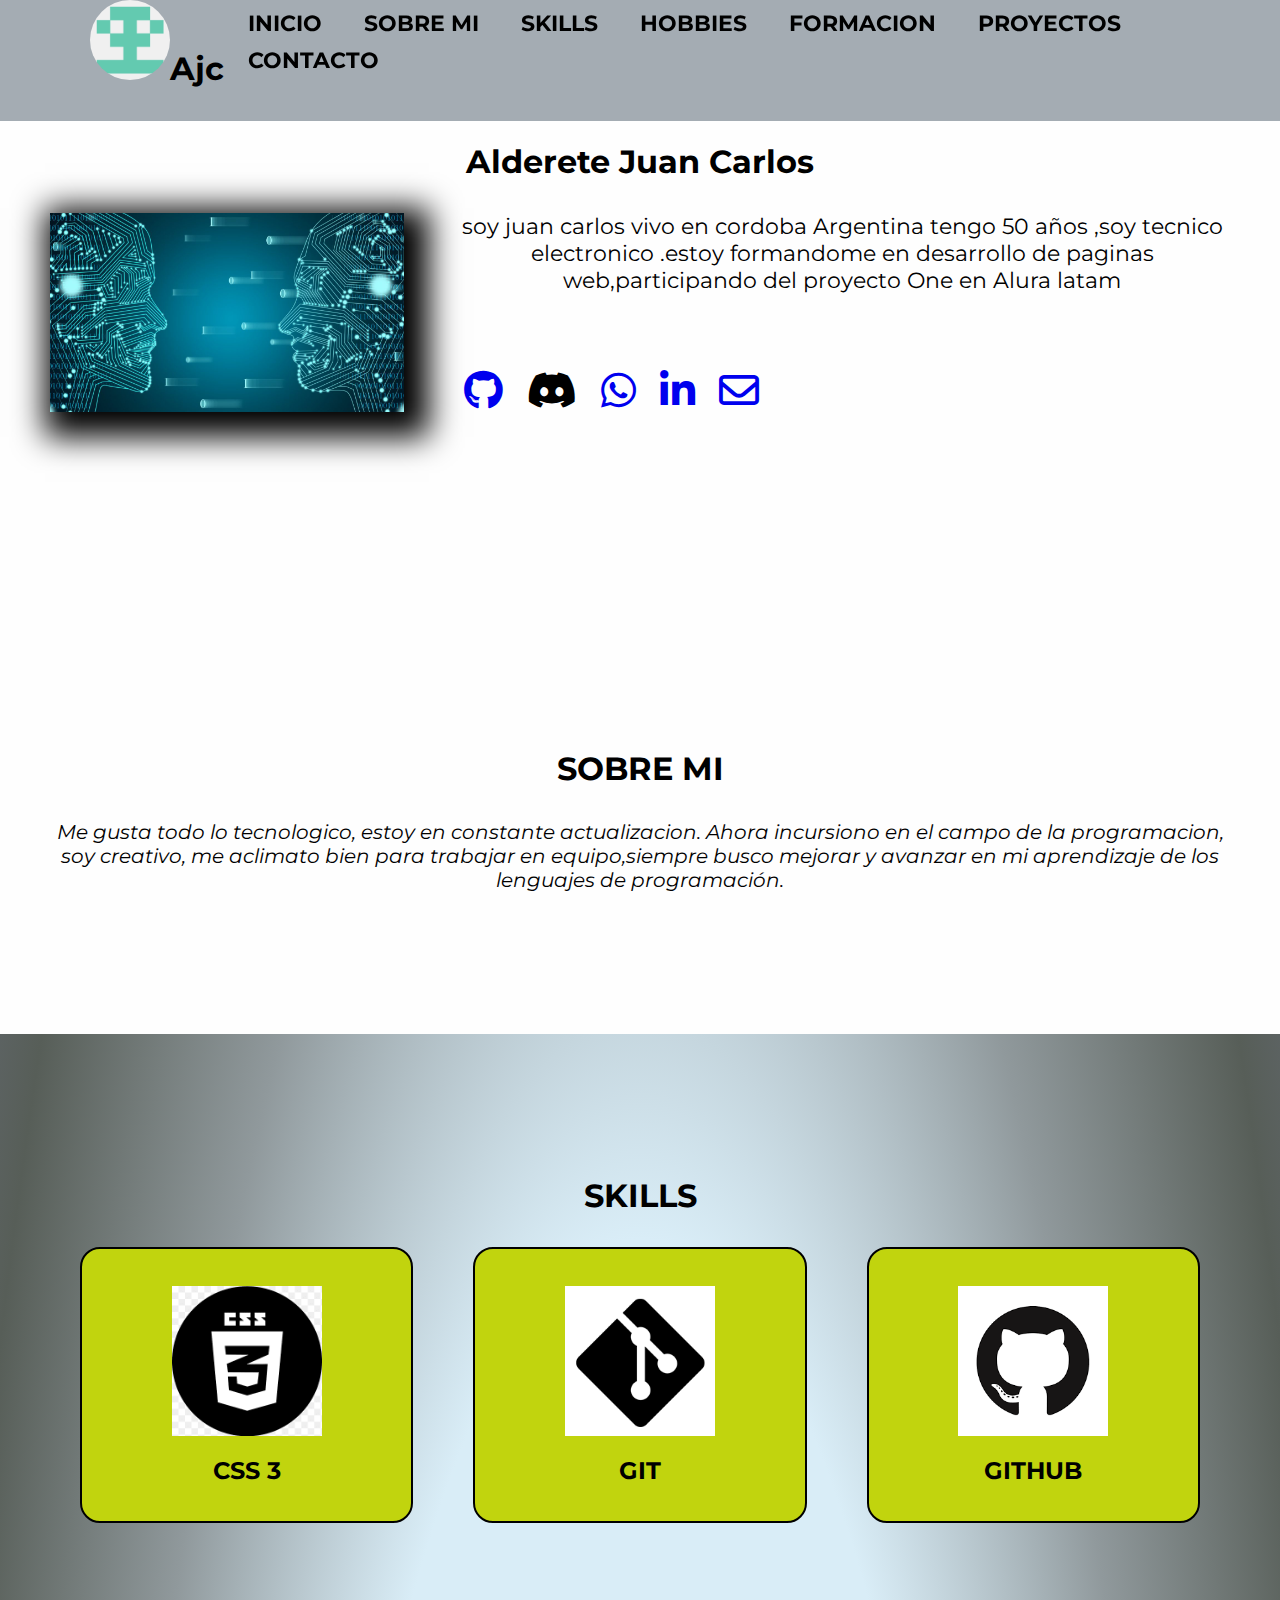
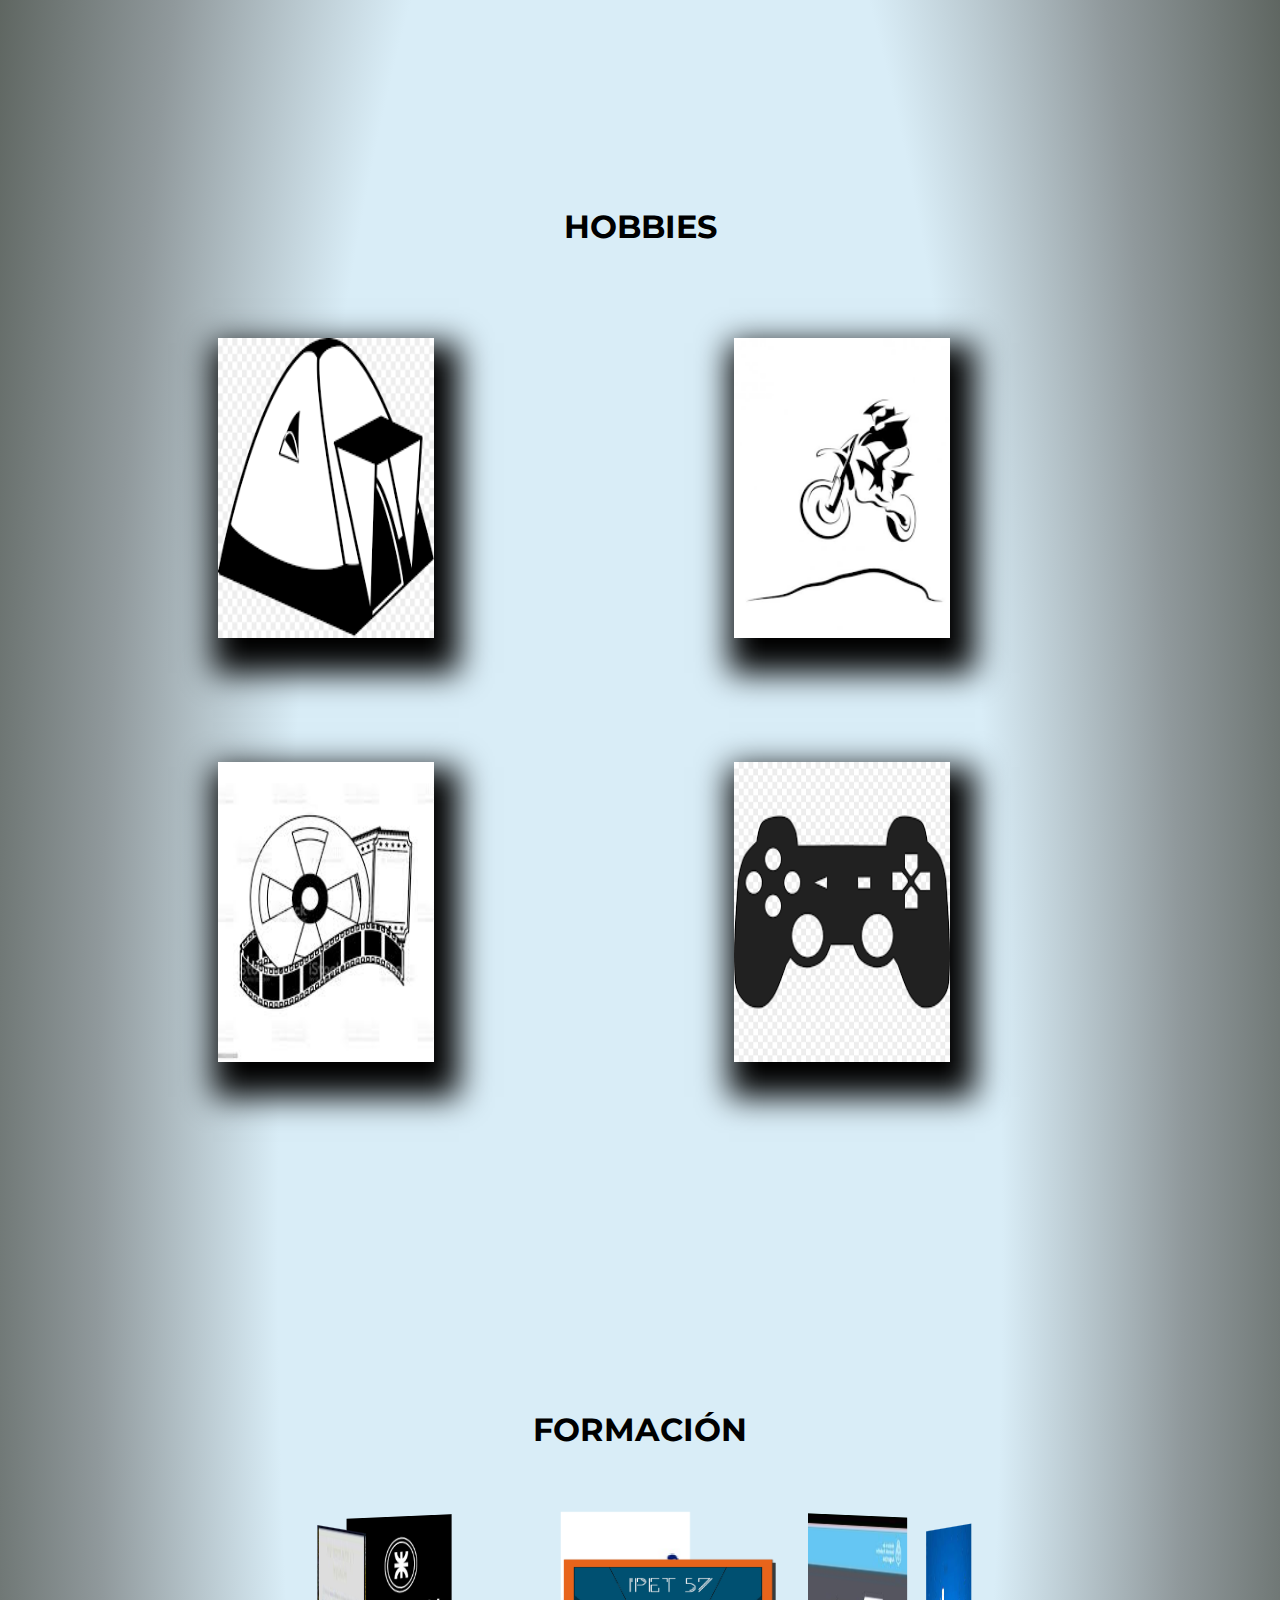
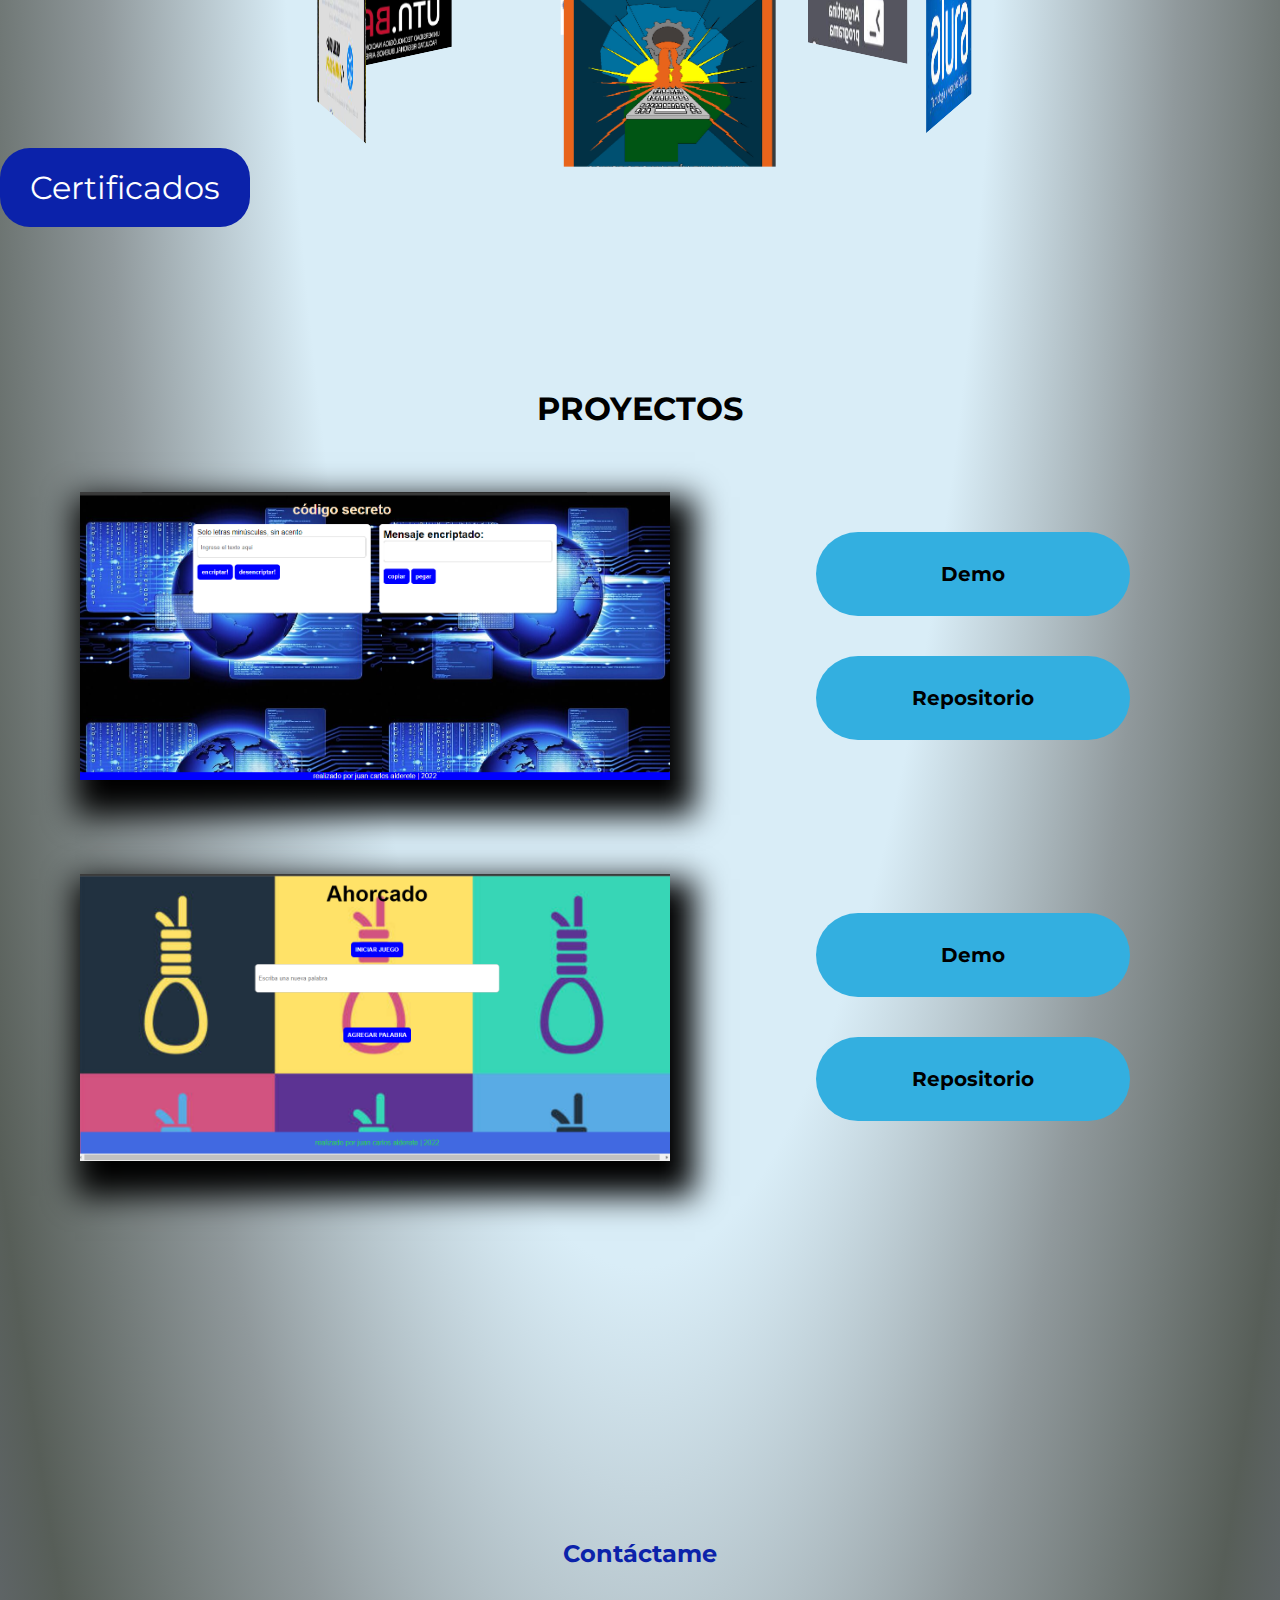
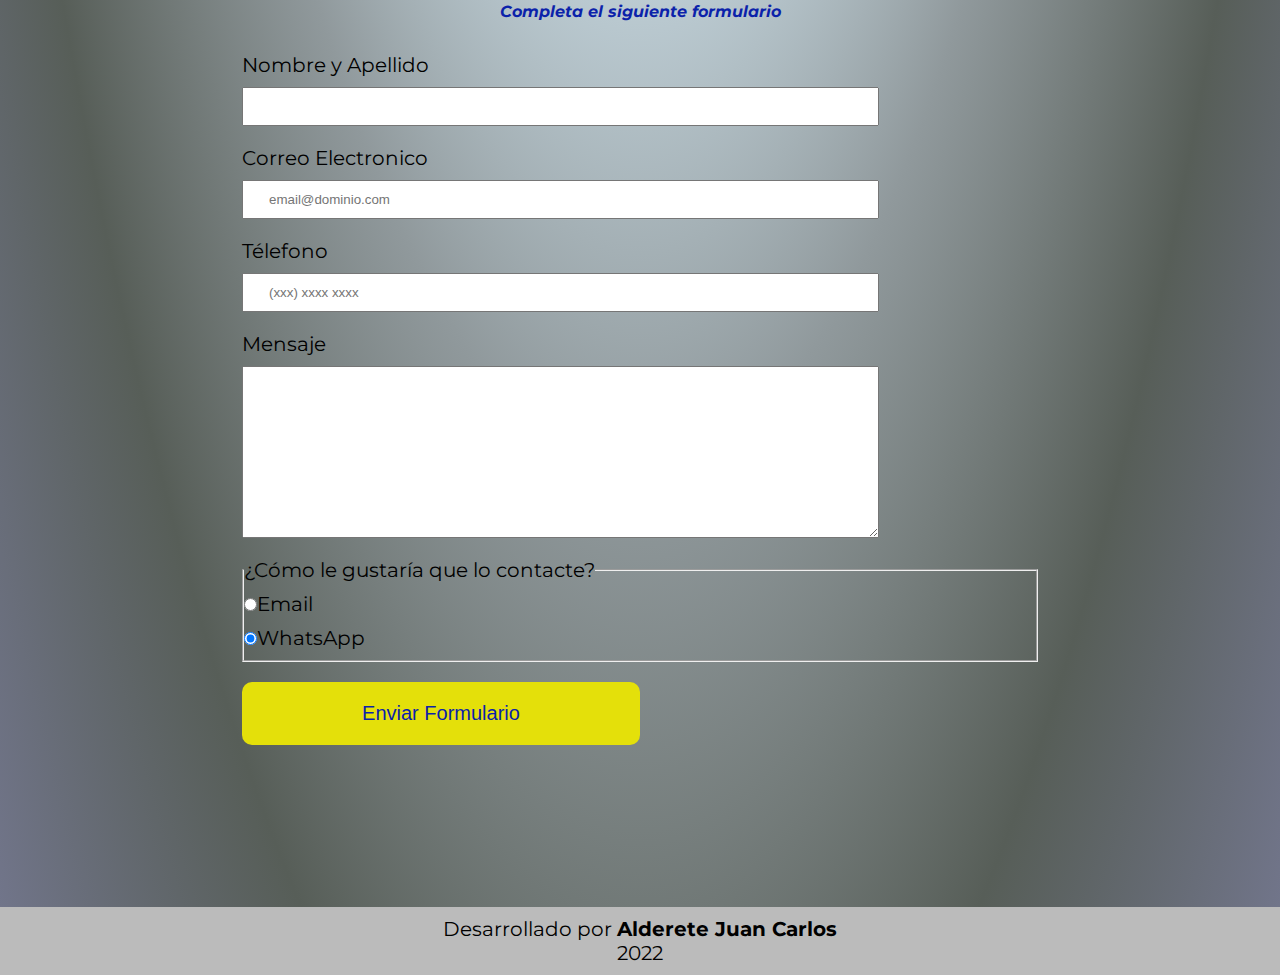
==== index.html @ 0b0eb6da "se mejoro vista" ====
<!DOCTYPE html>
<html lang="es">
    <head>
        <meta charset="UTF-8"> 
        <meta name="viewport" content="width=device-width,initial-scale=1.0">
        <title>porfolio</title>
        
        <link href="https://fonts.googleapis.com/css2?family=Montserrat:wght@300&display=swap" rel="stylesheet">
        <link rel="stylesheet" href="https://cdnjs.cloudflare.com/ajax/libs/font-awesome/6.0.0/css/all.min.css" integrity="sha512-9usAa10IRO0HhonpyAIVpjrylPvoDwiPUiKdWk5t3PyolY1cOd4DSE0Ga+ri4AuTroPR5aQvXU9xC6qOPnzFeg==" crossorigin="anonymous" referrerpolicy="no-referrer" />
        
       
        <link rel="stylesheet" href="https://cdn.jsdelivr.net/npm/glider-js@1.7.7/glider.min.css">
        
        <link rel="stylesheet" href="styles.css">
        
       

    </head>
    <body>
        <header>
            <div class="caja">
                <div class="menu-desplegable">
                    <input type="checkbox" id="check-menu">
                    <label id="label-check" for="check-menu"><i class="fa-solid fa-bars icon-menu"></i></label>
                        
                    <h1><img src="imagenes/96961070.png">Ajc</h1>
                    <nav>        
                        <ul>
                            <li><a href="#inicio">Inicio</a></li>
                            <li><a href="#sobremi">Sobre Mi</a></li>
                            <li><a href="#skills">Skills</a></li>
                            <li><a href="#hobbies">Hobbies</a></li>
                            <li><a href="#formacion">Formacion</a></li>
                            <li><a href="#proyectos">Proyectos</a></li>
                            <li><a href="#contacto">Contacto</a></li>
                        </ul>
                    </nav>
                </div>  
            </div>

        </header>
        <a name="inicio"></a>
        <main>
            <section class="principal">
                <h2 class="titulo-principal">Alderete Juan Carlos</h2>
                <img class="tecnologiaaaa"  src="imagenes/tecnologiaaaa.jpg">
               
                <p>soy juan carlos vivo en cordoba Argentina tengo 50 años ,soy tecnico electronico .estoy formandome en desarrollo de paginas web,participando del proyecto One en Alura latam</p>
                <div class="redes-sociales">
                    <a href="https://github.com/028juan"><i class="fa-brands fa-github"></i></a>
                    <a><i class="fa-brands fa-discord"></i></a>
                    <a href="http://wa.me/+5493513030835"><i class="fa-brands fa-whatsapp"></i></a>
                    <a href="https://www.linkedin.com/in/juan-carlos-alderete-a323a9231/"><i class="fa-brands fa-linkedin-in"></i></a>
                    <a href="mailto:yiyoajc@hotmail.com?"><i class="fa-regular fa-envelope"></i></a>
                </div>          
            </section>
            <a name="sobremi"></a>
            <section class="sobre-mi">
                <h3 class="titulo-principal">SOBRE MI</h3>
                <p>Me gusta todo lo tecnologico,
                    estoy en constante actualizacion. Ahora incursiono en el campo de la 
                    programacion, soy creativo, me aclimato bien para trabajar en equipo,siempre busco mejorar y avanzar en mi aprendizaje de los lenguajes de programación. </p>
            </section>
            <a name="skills"></a>
            <section class="skills">
                <h3 class="titulo-principal">SKILLS</h3>
                <div class="habilidades" >
                    <ul >
                        <li>
                            <img src="imagenes/css3.png">
                            <h2>CSS 3</h2>
                        </li>
                        <li>
                            <img src="imagenes/git.png">
                            <h2>GIT</h2>
                        </li>
                        <li>
                            <img src="imagenes/github.png">
                            <h2>GITHUB</h2>
                        </li>
                        <li>
                            <img src="imagenes/js.png">
                            <h2>JAVASCRIPT</h2>
                        </li>
                        <li>
                            <img src="imagenes/node.png">
                            <h2>NODE JS</h2>
                        </li>
                        <li>
                            <img src="imagenes/html5.png">
                            <h2>HTML 5</h2>
                        </li>
                    </ul>
                    

                </div>

            </section>
            <a name="hobbies"></a>
            <section  class="hobbies">
                <h3 class="titulo-principal">HOBBIES</h3>
                <ul>
                    <li><img src="hobbies/acampar.png"></li>
                    <li><img src="hobbies/moto.png"></li>
                    <li><img src="hobbies/peliculas.jpg"></li>
                    <li><img src="hobbies/videojuegos.png"></li>
                </ul>


            </section>
            <a name="formacion"></a>
            <section  class="formacion">
                <h3 class="titulo-principal">FORMACIÓN</h3>
                <div class="academico-all">
                    <div class ="contenedor">
                        <figure><img src="imagenes/alura.jpg"></figure>
                        <figure><img src="imagenes/argprograma.jpg"></figure>
                        <figure><img src="imagenes/integralcapacitando.jpg"></figure>
                        <figure><img src="imagenes/utnba.png"></figure>
                        <figure><img src="imagenes/conosur.jpg"></figure>
                        <figure><img src="imagenes/ipet57.png"></figure>
                    </div>                   
                    
                </div>
            </section>
            <a class="btn"  onclick="verDiploma('dipall');">Certificados</a> 
            
            <section class="diplomas">              
                
                <div id="dipall" class="oculto">
                    <div class="carrusel">
                        <div class="carrusel-contenedor">
                            <button aria-label="Anterior" class="carrusel-anterior">
                                <i class="fa-solid fa-angle-left"></i>
                            </button>
                            <div class="carrusel-lista">
                                <div class="carrusel-elemento">
                                    <img src="certificados/argentina_programa.png">

                                </div>
                                <div class="carrusel-elemento">
                                    <img src="certificados/YQP-DO-Certificado – Yo Quiero Programar1.png">

                                </div>
                                <div class="carrusel-elemento">
                                    <img src="certificados/DIPLOMA DE FUNDAMENTOS DE PROGRAMACIÓN-UTN1.png">

                                </div>
                                <div class="carrusel-elemento">
                                    <img src="certificados/Alura_espanhol FOCO1.png">

                                </div>
                                <div class="carrusel-elemento">
                                    <img src="certificados/CANVAS 1.png">

                                </div>
                                <div class="carrusel-elemento">
                                    <img src="certificados/canvas21.png">

                                </div>
                                <div class="carrusel-elemento">
                                    <img src="certificados/CICLO DE VIDA DEL PRODUCTO1.png">

                                </div>
                                <div class="carrusel-elemento">
                                    <img src="certificados/PRODUCTIVIDAD1.png">

                                </div>
                                <div class="carrusel-elemento">
                                    <img src="certificados/EMPRENDIMIENTO1.png">

                                </div>
                                <div class="carrusel-elemento">
                                    <img src="certificados/FUNDAMENTO DE AGILIDAD1.png">

                                </div>
                                <div class="carrusel-elemento">
                                    <img src="certificados/GESTION AGIL1.png">

                                </div>
                                <div class="carrusel-elemento">
                                    <img src="certificados/git1.png">

                                </div>
                                <div class="carrusel-elemento">
                                    <img src="certificados/HABITOS DE LIDERASGO1.png">

                                </div>
                                <div class="carrusel-elemento">
                                    <img src="certificados/HABITOS1.png">

                                </div>
                                <div class="carrusel-elemento">
                                    <img src="certificados/ORGANIZACION EQUIPOS AGILES1.png">

                                </div>
                                <div class="carrusel-elemento">
                                    <img src="certificados/LINKEDIN1.png">

                                </div>
                                <div class="carrusel-elemento">
                                    <img src="certificados/pitch entrevistas1.png">

                                </div>
                                <div class="carrusel-elemento">
                                    <img src="certificados/LEAN STANDUP1.png">

                                </div>
                                <div class="carrusel-elemento">
                                    <img src="certificados/html5 y css3 1.png">

                                </div>
                                <div class="carrusel-elemento">
                                    <img src="certificados/html5 y css3 2.png">

                                </div>
                                <div class="carrusel-elemento">
                                    <img src="certificados/html5 y css3 3.png">

                                </div>
                                <div class="carrusel-elemento">
                                    <img src="certificados/html5 y css3 4.png">

                                </div>
                                <div class="carrusel-elemento">
                                    <img src="certificados/javascript introduccion al lenguaje web.png">

                                </div>
                                <div class="carrusel-elemento">
                                    <img src="certificados/js primerosPasos1.png">

                                </div>
                                <div class="carrusel-elemento">
                                    <img src="certificados/js2.png">
                                </div>
                                <div class="carrusel-elemento">
                                    <img src="certificados/logicaprogramacion.png">

                                </div>
                                <div class="carrusel-elemento">
                                    <img src="certificados/logica parte2.png">

                                </div>
                                <div class="carrusel-elemento">
                                    <img src="certificados/logica parte3.png">

                                </div>
                            </div>



                            <button aria-label="Siguiente" class="carrusel-siguiente">
                                <i class="fa-solid fa-angle-right"></i>
                            </button>
                            

                        </div>
                        <div role="tablist" class="carrusel-indicadores">

                        </div>
                        
                        

                    </div>
                   
                   


                </div>
            </section>


            <a name="proyectos"></a>
            <section  class="proyectos">
                <h3 class="titulo-principal">PROYECTOS</h3>
                <div class="encriptador">
                    <img class="imgencriptador"src="imagenes/encriptador.png">
                    <div class="detalle">
                        <a href="https://028juan.github.io/primer-challenge-one-oracle/">Demo</a>
                        <a href="https://github.com/028juan/primer-challenge-one-oracle">Repositorio</a>
                    </div>

                </div>
                <div class="ahorcado">
                    <img class="imgahorcado"src="imagenes/ahorcado.png">
                    <div class="detalle">
                        <a href="https://028juan.github.io/challenge-oracle-hangman/">Demo</a>
                        <a href="https://github.com/028juan/challenge-oracle-hangman">Repositorio</a>
                    </div>

                </div>


            </section>
            <a name="contacto"></a>
            
            <section class="formulario">
                
                <form>
                    <h2> Contáctame</h2>
                    <p><em><strong>Completa el siguiente formulario<br> </strong> </em> </p>
                

                    <label for ="nombreyapellido">Nombre y Apellido</label>
                    <input type="text" id="nombreyapellido" class="input-patron" required>

                    
                    <label for ="correoelectronico">Correo Electronico</label>
                    <input type="email" id="correoelectronico" class="input-patron" required placeholder="email@dominio.com">

                    
                    <label for ="telefono">Télefono</label>
                    <input type="tel" id="telefono" class="input-patron" required placeholder="(xxx) xxxx xxxx">

                    
                    <label for ="mensaje">Mensaje</label>
                    <textarea cols = "30" rows ="10"  id="mensaje" class="input-patron" required></textarea>
                    
                    <fieldset>
                        <legend>¿Cómo le gustaría que lo contacte?</legend>
                        <label for="radio-email"><input type="radio" name ="contacto" value="email" id="radio-email">Email</label>

                        <label for="radio-whatsapp"><input type="radio" name="contacto" value="WhatsApp" id="radio-whatsapp" checked>WhatsApp</label> 
                                    
        
                    </fieldset>
                

                    <input type="submit" value ="Enviar Formulario" class="contacto">
                

                </form>
            

            </section>

            
            
        
            
        </main>
        <footer>
            <p>Desarrollado por <strong>Alderete Juan Carlos</strong> </p>
            <p>2022</p>

        </footer>
        <script defer src="https://cdn.jsdelivr.net/npm/glider-js@1.7.7/glider.min.js"></script>
        
        <script defer src="muestreo.js"></script>
    </body>

    
</html>
---- styles.css ----
*{
    padding:0px;
    margin:0px;
    text-decoration: none;
    list-style: none;
    box-sizing: border-box;
}
body{
    font-family: 'Montserrat', sans-serif;
    
}
main, .principal, .sobre-mi{
    background: radial-gradient(#d9edf7 40%,#90999c,#575e58,#71758a);
}

header{
    background-color: #BBBBBB;
    position: fixed;
    z-index: 99999;
    width: 100%;
    top: 0;
    left: 0;
}



.caja{
    width: 100%;
    height: 121px;
    background-color: rgb(164, 172, 179);
    padding: 0 20px;
   
}
.menu{
    max-width: 940px;
    margin: auto;
    height: 100%;
}
h1{
    display: inline;

}
h1 img{
    
    width:80px;
    border-radius: 90px;
    margin-left: 70px;

}
.redes-sociales{
    width: 100%;
    padding: 50px;
    
}
.redes-sociales a{
    font-size: 40px;
    padding: 10px;
}
nav{   
      
    position: fixed;
    margin-right: 20px;
    z-index: 99999;
    display: inline-block;
}


nav li{
    
    margin-top: 10px;
    display: inline-block;
    padding-left: 10px;
}
nav a{
    width: 100%;
    align-items: center;
    padding: 14px;
    text-transform: uppercase;
    color: #000000;
    font-weight: bold;
    font-size: 22px;
    transition: all 300ms ease;
}
nav a:hover{
    color: #c78c19;
    text-decoration: underline;
    transform: scale(1.1);
  
}
.icon-menu{
    font-size: 30px;
    color: #000;
    cursor: pointer;
    width: 26px;
    height: 100%;
    display: none;
    align-items: center;

}
#label-check{
    width: 26px;
    height: 100%;
    display: none;
}
#check-menu{
    display: none;
}
.principal, .sobre-mi{
    padding: 3em 0;
    background: #fefefe;
    width: 100%;
    margin: 0 auto;
    padding: 142px 50px;

}
.tecnologiaaaa{
    width: 30%;
    float:left;
    margin: 0 50px 50px 0;
    
    transition: 400ms;
    box-shadow: 10px 10px 30px 15px#000000;
}
.tecnologiaaaa:hover{
    opacity: 0.3;
}
.titulo-principal{
    text-align: center;
    font-size: 2em;
    margin:0 0 1em;
    clear: left;

}
.principal p{
    margin:0 0 1em;
    text-align: center;
    font-size: 22px;
}

.sobre-mi p{
    font-size: 20px;
    font-style: italic;
    text-align: center;
    width: 100%;
}

/*----------skills*/

.skills{
    padding: 142px 50px;
    

}

/* ==========================================================================
	Estilos para un espect en vertical
========================================================================== */
@media screen and (orientation:portrait){
	.habilidades{
        width: 100%;
        display: block;
        position: relative;
        overflow: hidden;
    }
        
    @keyframes cambio2 {
        0%{
            left: 0%;
        }
        9%{
            left: 0%;
        }
        18%{
            left: -100%;
        }
        27%{
            left: -100%;
        }
        36%{
            left: -200%;
        }
        45%{
            left: -200%;
        }
        54%{
            left: -300%;
        }
        63%{
            left: -300%;
        }
        72%{
            left: -400%;
        }
        81%{
            left: -400%;
        }
        90%{
            left: -500%;
        }
        100%{
            left: -500%;
        }
    }
    .habilidades ul {
            display: flex;
            padding: 0;
            width: 600%;
            position: relative;
            animation: cambio2 15s linear infinite alternate;
        }
            .habilidades li {
                text-align: center;
                padding: 30px 50px;
                border: 2px solid black;
                border-radius: 20px;
                background: #c1d40e;
                width: calc((100% / 6) - 60px);
                box-sizing: border-box;
                margin: 0px 30px;
                display: flex;
                justify-content: center;
                align-items: center;
                flex-direction: column;
                position: relative;
            }
                .habilidades img {
                    width: 150px;
                    height: auto;
                    margin: 0px 0px 20px;
                }
}


/* ==========================================================================
	Estilos para un espect en horizontal
========================================================================== */
@media screen and (orientation:landscape){
    .habilidades{
        width: 100%;
        display: block;
        position: relative;
        overflow: hidden;
    }
        
    @keyframes cambio2 {
        0%{
            left: 0%;
        }
        14.28%{
            left: 0%;
        }
        28.57%{
            left: -33.33%;
        }
        42.85%{
            left: -33.33%;
        }
        57.14%{
            left: -66.66%;
        }
        71.42%{
            left: -66.66%;
        }
        85.71%{
            left: -100%;
        }
        100%{
            left: -100%;
        }
    }
    .habilidades ul {
            display: flex;
            padding: 0;
            width: 200%;
            position: relative;
            animation: cambio2 15s linear infinite alternate;
        }
            .habilidades li {
                text-align: center;
                padding: 30px 50px;
                border: 2px solid black;
                border-radius: 20px;
                background: #c1d40e;
                width: calc((100% / 6) - 60px);
                box-sizing: border-box;
                margin: 0px 30px;
                display: flex;
                justify-content: center;
                align-items: center;
                flex-direction: column;
                position: relative;
            }
                .habilidades img {
                    width: 150px;
                    height: auto;
                    margin: 0px 0px 20px;
                }
}



/*--------------hobbies*/

.hobbies, .proyectos{
    width: 100%;
    margin:0 auto;
    padding: 142px 50px;
}
.formulario{
    width: 70%;
    margin:0 auto;
    padding: 142px 50px;

}

.hobbies li{
    display: inline-block;
    width: 40%;
    padding: 30px 20px;
    margin-left: 40px;
    text-align: center;
}
.hobbies img{
    width: 50%;
    height: 300px;
    margin:30px;
    
    box-shadow: 10px 20px 30px 15px #000000;
    transition: 2s all;
}
.hobbies img:hover{
    transform: rotate(-10deg);
}
  


/*formacion*/
.formacion{
    width: 100%;
    height: 500px;
    padding: 142px 50px;
}

.academico-all{
    width: 210px;
    margin:auto;
    perspective: 1000px;
    position: relative;
    
}
.contenedor{
    width: 100%;
    position: absolute;
    animation: rotar 10s infinite linear;
    transform-style: preserve-3d;
    
}
.contenedor figure{
    width: 100%;
    height: 200px;
    overflow: hidden;
    position: absolute;

}
.contenedor figure:nth-child(1){transform:rotateY(60deg) translateZ(300px);}

.contenedor figure:nth-child(2){transform:rotateY(120deg) translateZ(300px);}

.contenedor figure:nth-child(3){transform:rotateY(180deg) translateZ(300px);}

.contenedor figure:nth-child(4){transform:rotateY(240deg) translateZ(300px);}

.contenedor figure:nth-child(5){transform:rotateY(300deg) translateZ(300px);}

.contenedor figure:nth-child(6){transform:rotateY(360deg) translateZ(300px);}

.contenedor img{
    margin:40px;
    width: 80%;
    height: 200px;
    display: inline-block;
    
}
@keyframes rotar{
    from{
        transform: rotateY(0deg);
    }to{
        transform: rotateY(360deg);
    }
}

.btn{
    width: 50%;
    color:#fefefe;
    text-align: center;

    margin-top: 80px;
    background: #0b22aa;
    padding: 20px 30px;
    border-radius: 30px;
    font-size: 2em;
    
  
}
.oculto{
    display: none;
}

/*__________________galeria de certificados____________*/

.diplomas{

    max-width: 100%;
    margin: 40px 20px 40px 50px;
}
.carrusel-contenedor{
    position: relative;
}
.carrusel-anterior, .carrusel-siguiente{
    position: absolute;
    display: block;
    width: 30px;
    height: 30px;
    border:none;
    top:calc(50% - 35px);
    cursor:pointer;
    line-height: 30px;
    text-align: center;
    background:#000000;
    color: white;
    opacity: 50%;

}
.carrusel-anterior{
    left: -30px;
}
.carrusel-siguiente{
    right: -30px;
}
.carrusel-anterior:hover, .carrusel-siguiente:hover{
    opacity: 100%;
}









/*____________proyectos-----------*/


   

.imgencriptador, .imgahorcado{
    box-shadow: 10px 20px 30px 15px #000000;
    width: 50%;
}
.encriptador, .ahorcado{
    display: flex;
    gap:1rem;
    padding:2rem 0;
    margin: 30px;
    width: 100%;
    align-items: center;
    justify-content: center;
    

    
}
.encriptador .detalle, .ahorcado .detalle{
    display: flex;
    flex-direction: column;
    margin:auto;
    width: 30%;
}
.detalle a{
    padding: 30px;
    color:#000000;
    margin:20px;
    background: #33afe0;
    border-radius: 50px;
    transition: 1s all;
    cursor: pointer;
    font-size: 20px;
    font-weight: bold;
    text-align: center;
}
.detalle a:hover{
    transform: scale(1.2);
    background:#569ae7 ;
}
/*__________________-contacto__________*/
form h2,form p{
    text-align: center;
    line-height: 1.4em;
    color: #0b22aa;
    margin: 30px;
}
form label,form legend {
    display: block;
    font-size: 20px;
    margin: 0 0 10px;
}
.input-patron{
    display: block;
    margin: 0 0 20px;
    padding: 10px 25px;
    width: 80%;
}
.contacto{
    width: 50%;
    padding: 20px 0;
    font-size: 20px;
    color: #0b22aa;
    background: #e4e00a;
    border: none;
    border-radius: 10px;
    transition: 1s all;
    cursor:pointer;
    margin: 20px 0;
}
.contacto:hover{
    transform: scale(1.2);
}
footer{
    text-align: center;
    padding: 10px;
    background-color: #BBBBBB;
    font-size: 20px;

}










@media screen and (max-width:750px) {
    header{
        position: fixed;
        width: 100%;
        top: 0;
    }
    nav{
        left: 0;
        top: 123px;
        width: 100%;
        
    }
    nav ul{
        flex-direction: column;
        display: flex;
        width: 100%;
        height: 0;
        transition: all 300ms ease;
        background-color: rgb(164, 172, 179);
       
        opacity: 0;
        visibility: hidden;
        

    }
    nav a:hover{
        color: #c78c19;
        text-decoration: none;
        transform: scale(1);
      
    }
    nav a{
        display: block;
        padding: 12px;

    }
    .icon-menu{
        display: flex;
    }
    #check-menu:checked~nav ul{
        height: 500px;
        visibility: visible;
        opacity: 1;

    }
    #label-check{
        display: inline-block;
    }
    .caja{
        width: auto;
        padding: 30px;
        
    }
    h1 img{
        display:inline;
        width: 50px;
    }
    .principal,.sobre-mi, .sobre-mi p,.hobbies, .proyectos, .formulario{
        width: 100%;
    }
    .redes-sociales{
       
        padding: 20px;
        
    }
    
    
    .redes-sociales a{
        font-size: 30px;
       
    }
    .habilidades{
   
        width: 100%;
        
      
    }
    .hobbies img{
        width: 120px;

    }
    .btn{
        width: 80%;
        margin-left: 30px;
        
    }
    
.contenedor figure:nth-child(1){transform:rotateY(60deg) translateZ(150px);}

.contenedor figure:nth-child(2){transform:rotateY(120deg) translateZ(150px);}

.contenedor figure:nth-child(3){transform:rotateY(180deg) translateZ(150px);}

.contenedor figure:nth-child(4){transform:rotateY(240deg) translateZ(150px);}

.contenedor figure:nth-child(5){transform:rotateY(300deg) translateZ(150px);}

.contenedor figure:nth-child(6){transform:rotateY(360deg) translateZ(150px);}



.detalle a{
    padding:25px;
    text-align: center;
}
.encriptador,.ahorcado{
    display: block;
}
.imgencriptador,.imgahorcado{
    width: 100%;
}

.contacto{
    width: 100%;
    padding: 20px 30px;
}
.encriptador .detalle, .ahorcado .detalle{
    
    width: auto;
    margin:50px;
}
      

    
}
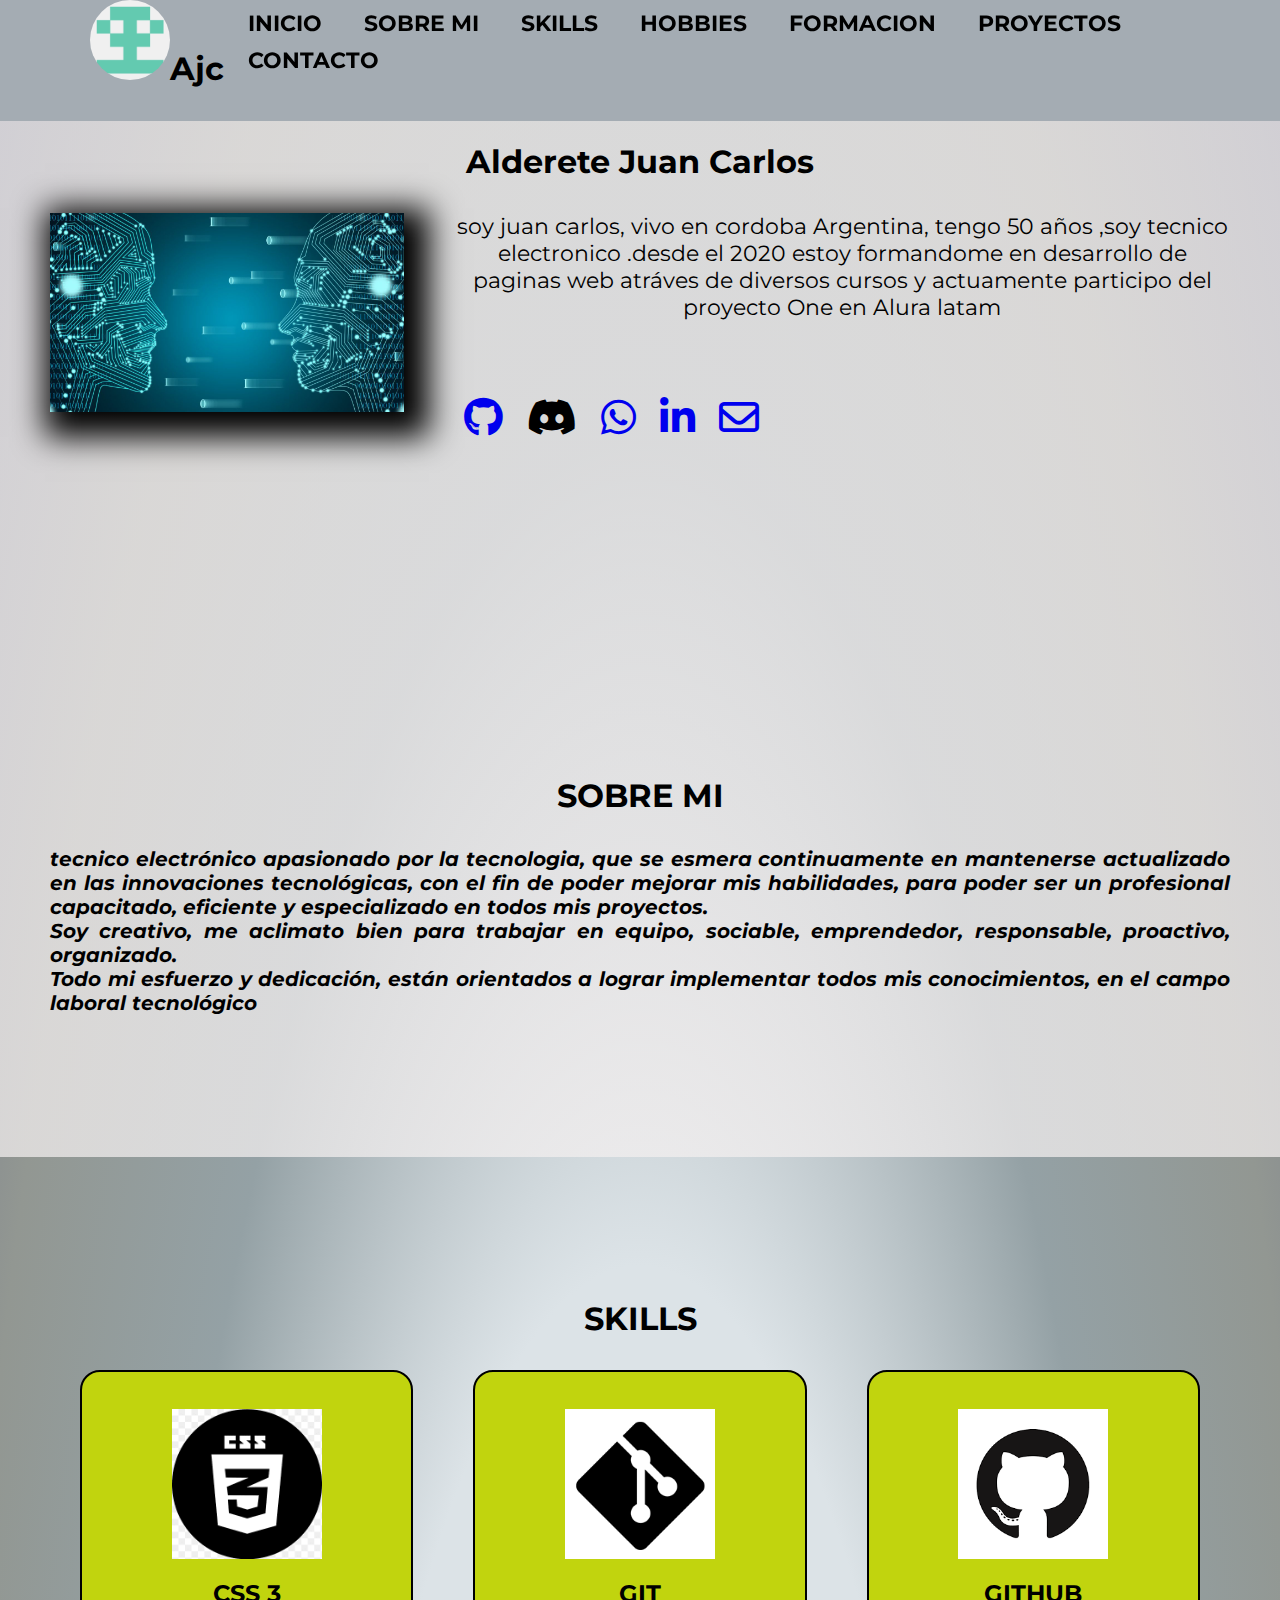
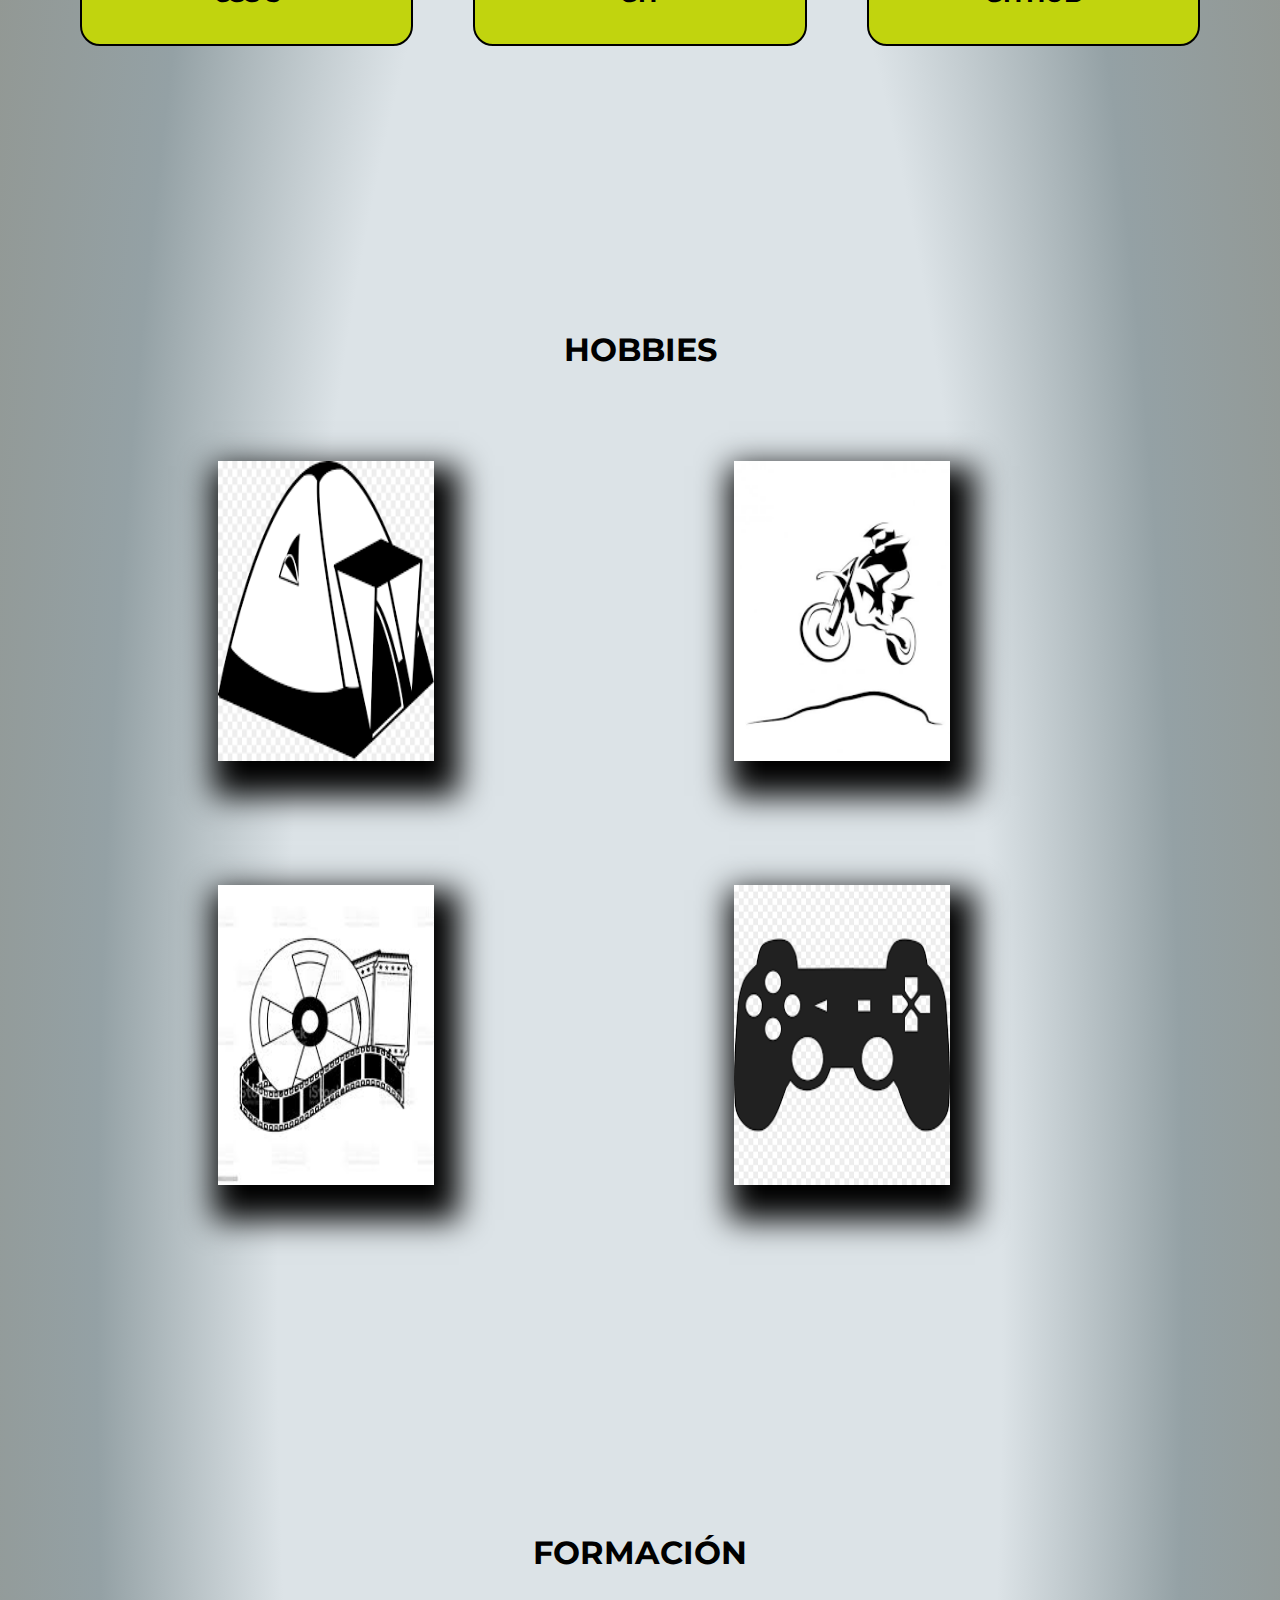
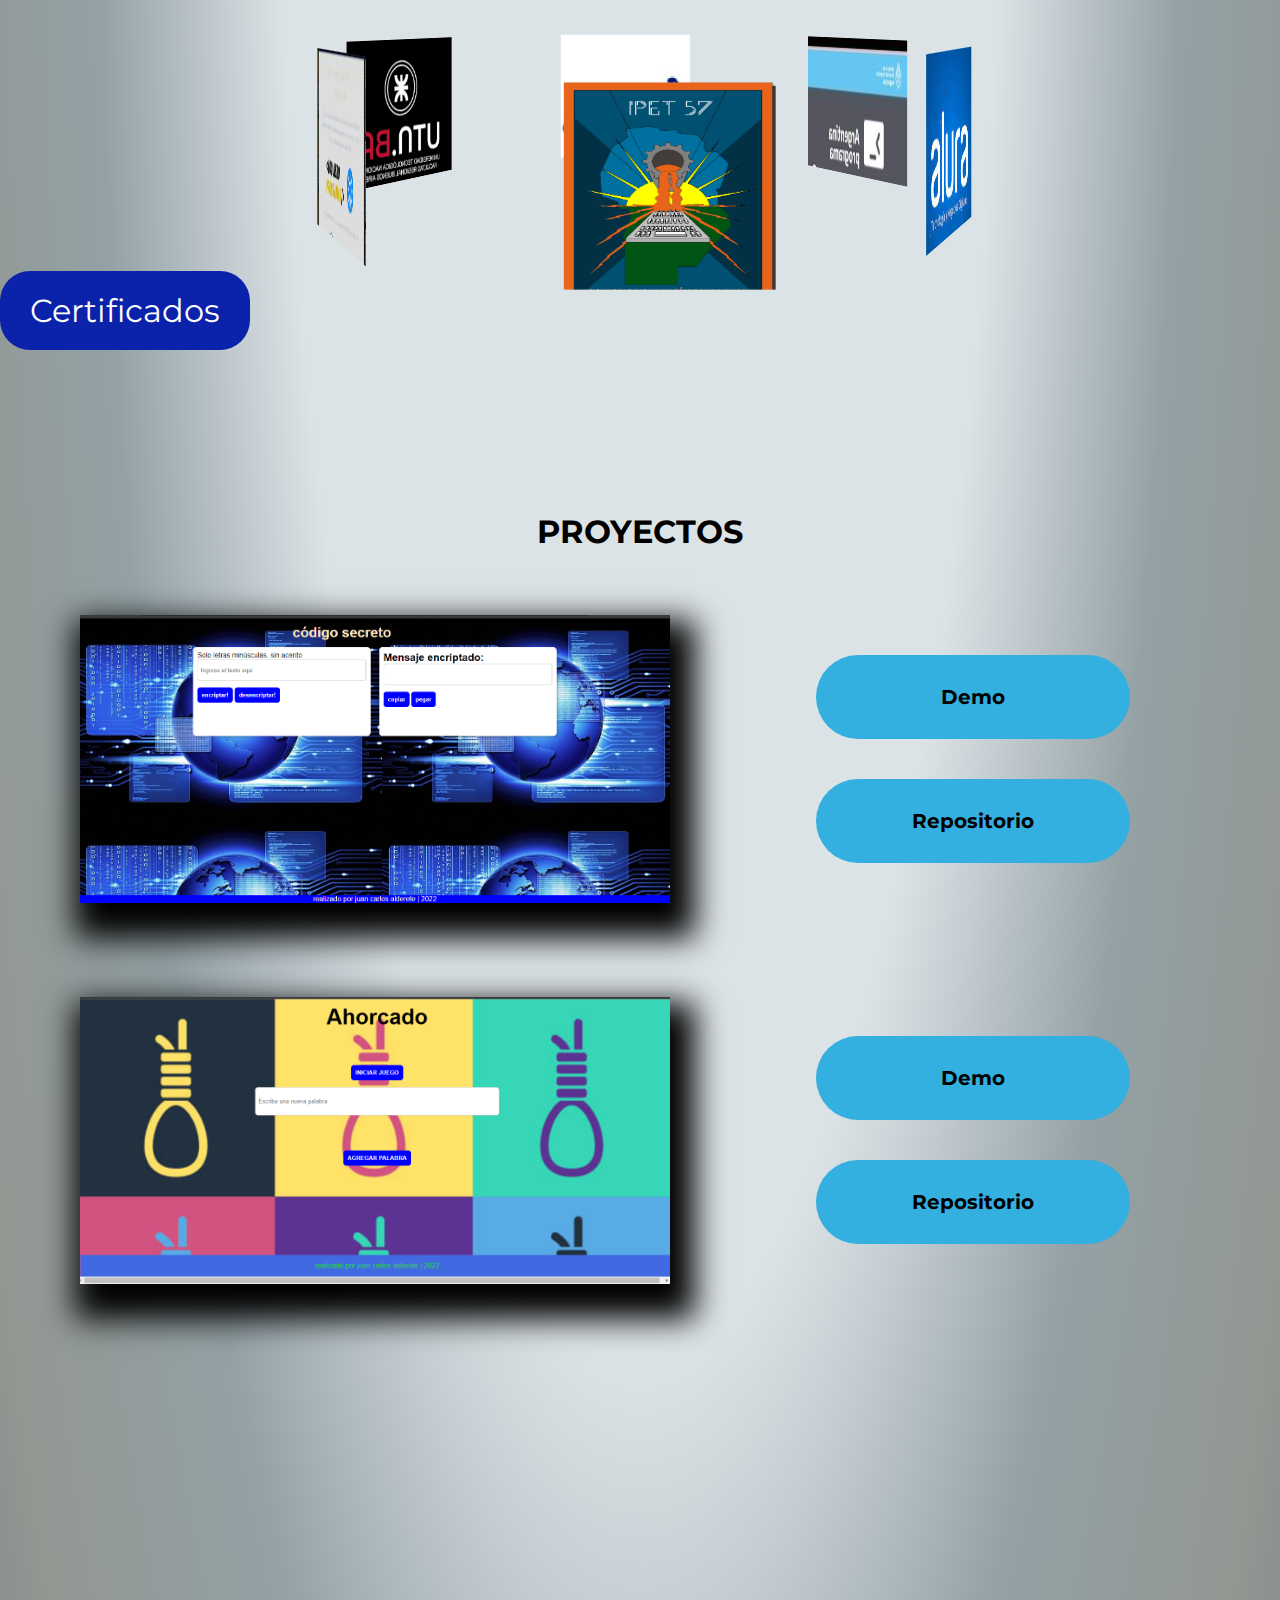
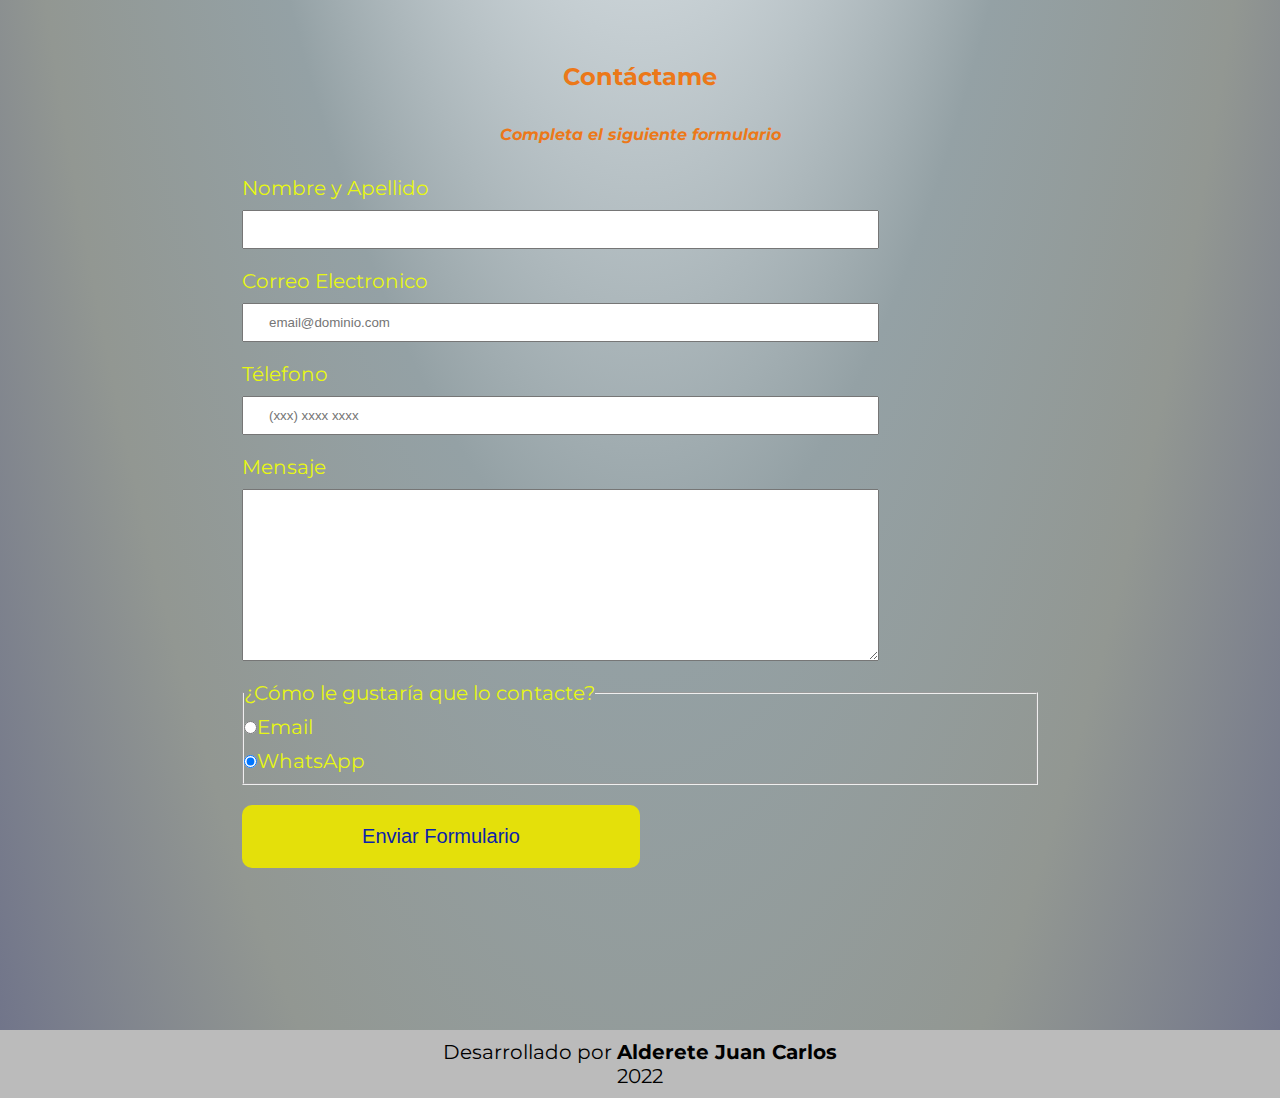
==== commit e855009f: "mejora texto" ====
--- a/index.html
+++ b/index.html
@@ -45,7 +45,7 @@
                 <h2 class="titulo-principal">Alderete Juan Carlos</h2>
                 <img class="tecnologiaaaa"  src="imagenes/tecnologiaaaa.jpg">
                
-                <p>soy juan carlos vivo en cordoba Argentina tengo 50 años ,soy tecnico electronico .estoy formandome en desarrollo de paginas web,participando del proyecto One en Alura latam</p>
+                <p>soy juan carlos, vivo en cordoba Argentina, tengo 50 años ,soy tecnico electronico .desde el 2020 estoy formandome en desarrollo de paginas web atráves de diversos cursos y actuamente participo del proyecto One en Alura latam</p>
                 <div class="redes-sociales">
                     <a href="https://github.com/028juan"><i class="fa-brands fa-github"></i></a>
                     <a><i class="fa-brands fa-discord"></i></a>
@@ -57,9 +57,8 @@
             <a name="sobremi"></a>
             <section class="sobre-mi">
                 <h3 class="titulo-principal">SOBRE MI</h3>
-                <p>Me gusta todo lo tecnologico,
-                    estoy en constante actualizacion. Ahora incursiono en el campo de la 
-                    programacion, soy creativo, me aclimato bien para trabajar en equipo,siempre busco mejorar y avanzar en mi aprendizaje de los lenguajes de programación. </p>
+                <p><strong> tecnico electrónico apasionado por la tecnologia, que se esmera continuamente en mantenerse actualizado en las innovaciones tecnológicas, con el fin de poder mejorar mis habilidades, para poder ser un profesional capacitado, eficiente y especializado en todos mis proyectos.<br>
+                    Soy creativo, me aclimato bien para trabajar en equipo, sociable, emprendedor, responsable, proactivo, organizado.<br> Todo mi esfuerzo y dedicación, están orientados a lograr implementar todos mis conocimientos, en el campo laboral tecnológico</strong></p>
             </section>
             <a name="skills"></a>
             <section class="skills">
--- a/styles.css
+++ b/styles.css
@@ -9,9 +9,12 @@
     font-family: 'Montserrat', sans-serif;
     
 }
-main, .principal, .sobre-mi{
-    background: radial-gradient(#d9edf7 40%,#90999c,#575e58,#71758a);
-}
+main{
+    background: radial-gradient(#dce3e7 40%,#94a1a5,#929792,#71758a);
+}
+
+
+
 
 header{
     background-color: #BBBBBB;
@@ -107,10 +110,10 @@
 }
 .principal, .sobre-mi{
     padding: 3em 0;
-    background: #fefefe;
     width: 100%;
     margin: 0 auto;
     padding: 142px 50px;
+    background: linear-gradient(rgba(243, 239, 239, 0.733));
 
 }
 .tecnologiaaaa{
@@ -140,7 +143,7 @@
 .sobre-mi p{
     font-size: 20px;
     font-style: italic;
-    text-align: center;
+    text-align: justify;
     width: 100%;
 }
 
@@ -496,13 +499,14 @@
 form h2,form p{
     text-align: center;
     line-height: 1.4em;
-    color: #0b22aa;
+    color: #ec7819;
     margin: 30px;
 }
 form label,form legend {
     display: block;
     font-size: 20px;
     margin: 0 0 10px;
+    color:#e7f713;
 }
 .input-patron{
     display: block;
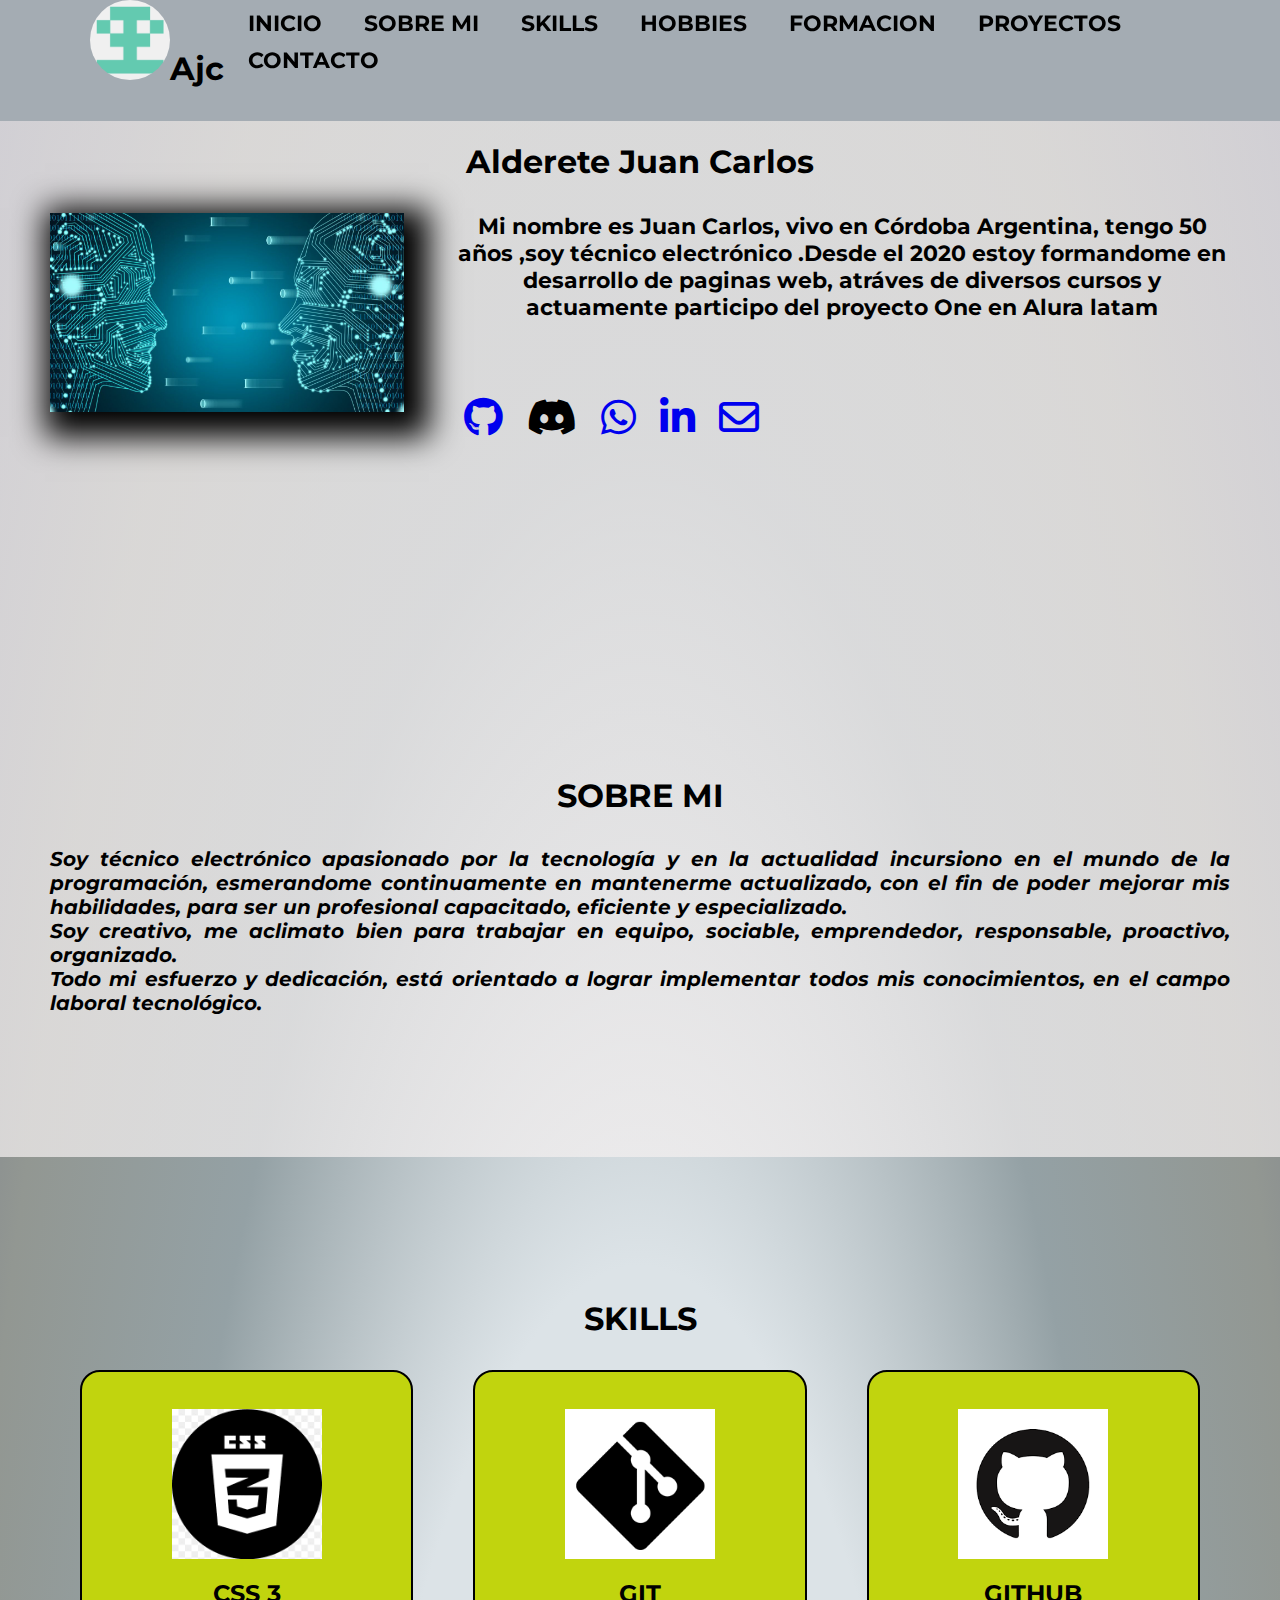
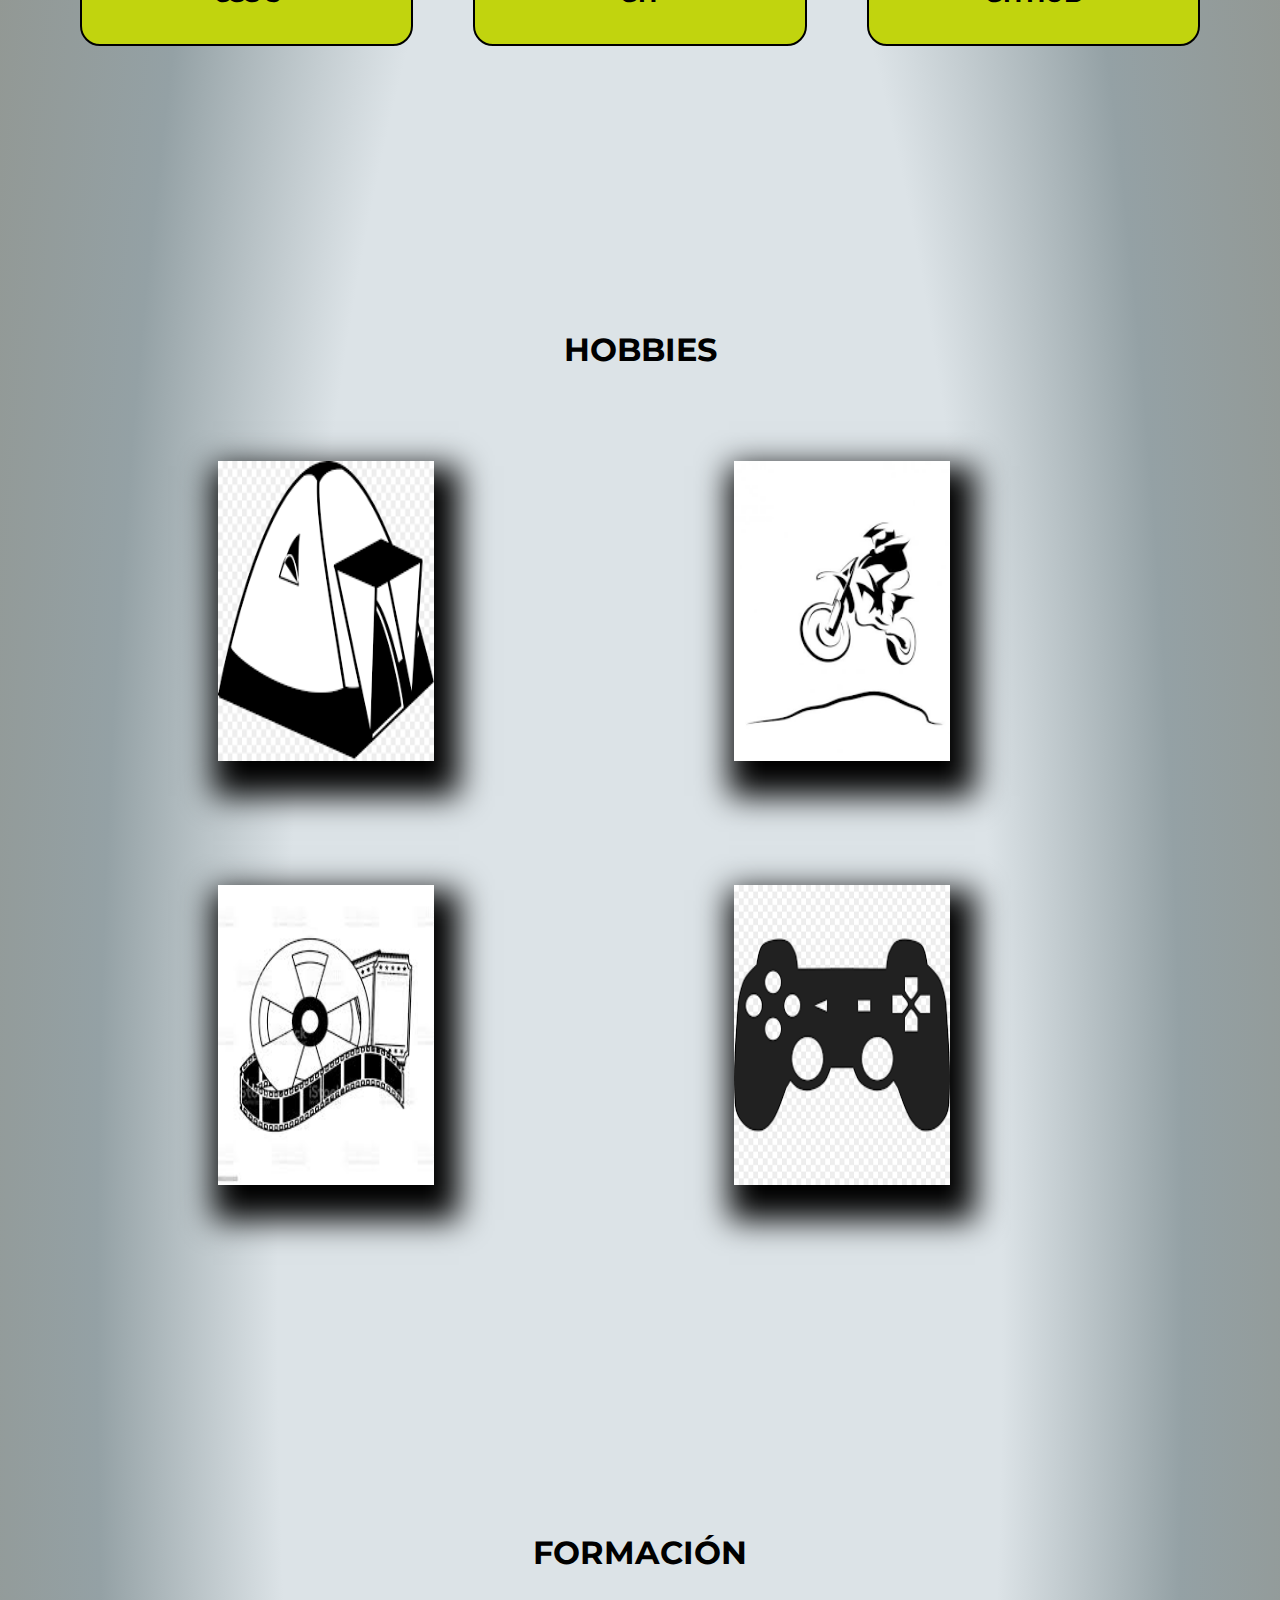
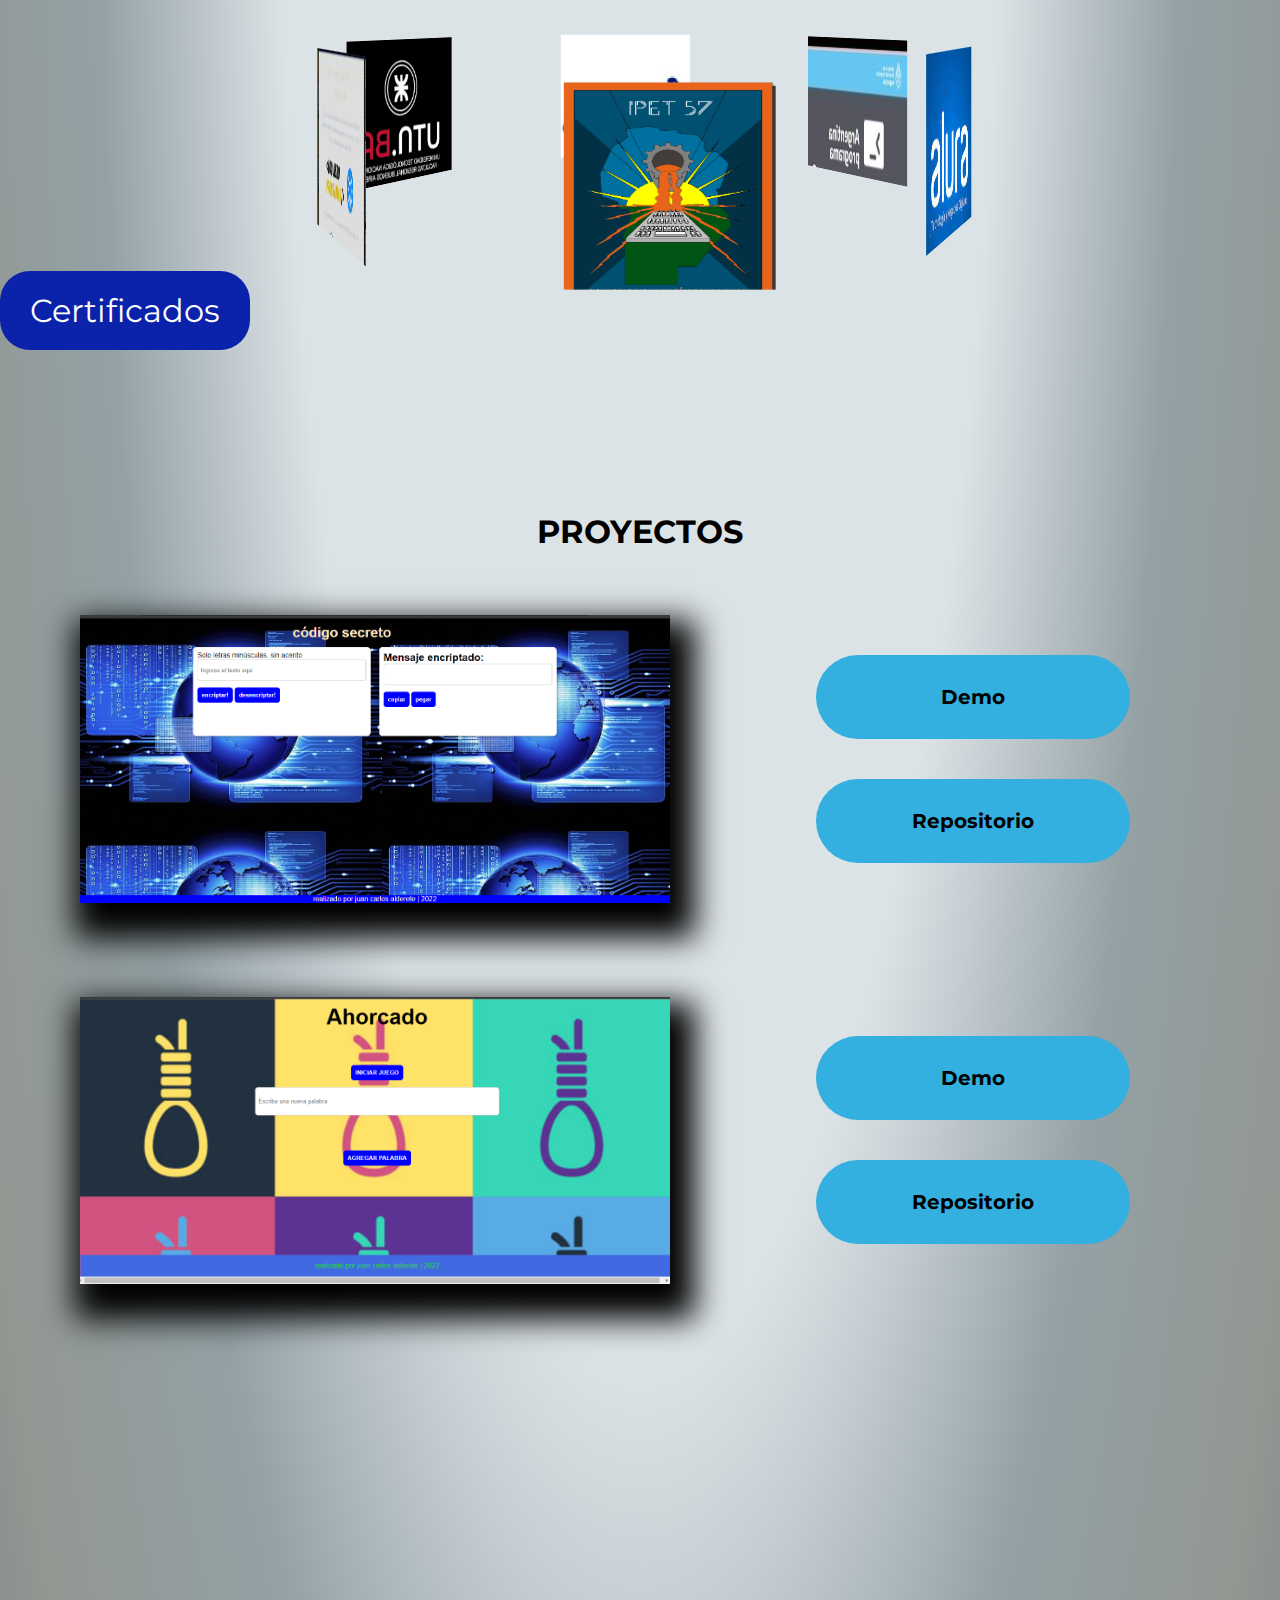
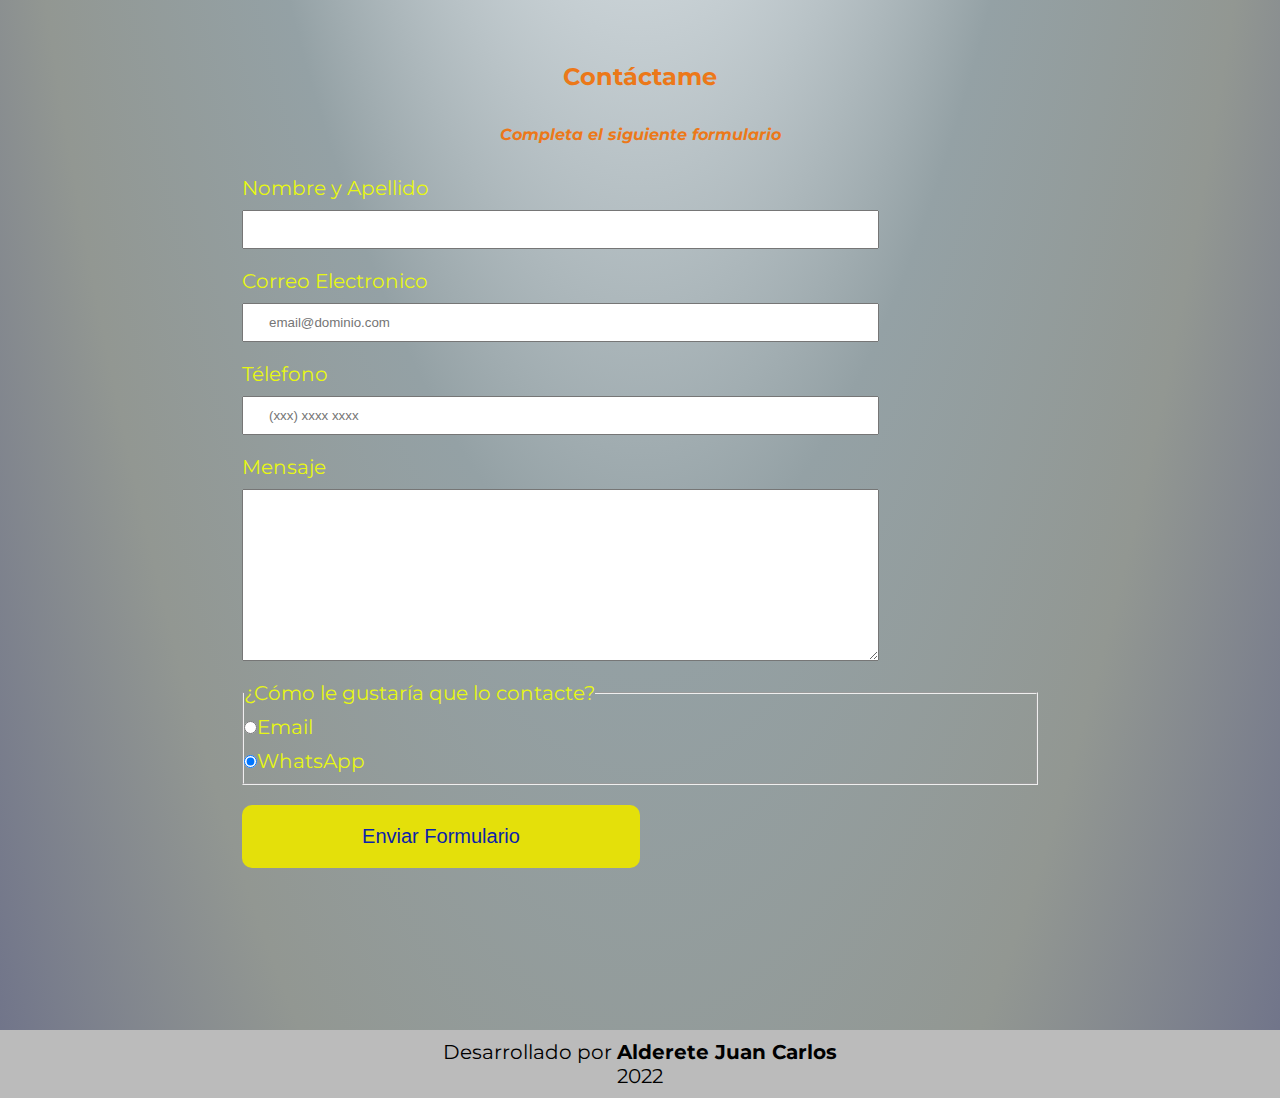
==== commit e1cde399: "mejorando texto" ====
--- a/index.html
+++ b/index.html
@@ -45,7 +45,7 @@
                 <h2 class="titulo-principal">Alderete Juan Carlos</h2>
                 <img class="tecnologiaaaa"  src="imagenes/tecnologiaaaa.jpg">
                
-                <p>soy juan carlos, vivo en cordoba Argentina, tengo 50 años ,soy tecnico electronico .desde el 2020 estoy formandome en desarrollo de paginas web atráves de diversos cursos y actuamente participo del proyecto One en Alura latam</p>
+                <p><strong>Mi nombre es Juan Carlos, vivo en Córdoba Argentina, tengo 50 años ,soy técnico electrónico .Desde el 2020 estoy formandome en desarrollo de paginas web, atráves de diversos cursos y actuamente participo del proyecto One en Alura latam</strong> </p>
                 <div class="redes-sociales">
                     <a href="https://github.com/028juan"><i class="fa-brands fa-github"></i></a>
                     <a><i class="fa-brands fa-discord"></i></a>
@@ -57,8 +57,8 @@
             <a name="sobremi"></a>
             <section class="sobre-mi">
                 <h3 class="titulo-principal">SOBRE MI</h3>
-                <p><strong> tecnico electrónico apasionado por la tecnologia, que se esmera continuamente en mantenerse actualizado en las innovaciones tecnológicas, con el fin de poder mejorar mis habilidades, para poder ser un profesional capacitado, eficiente y especializado en todos mis proyectos.<br>
-                    Soy creativo, me aclimato bien para trabajar en equipo, sociable, emprendedor, responsable, proactivo, organizado.<br> Todo mi esfuerzo y dedicación, están orientados a lograr implementar todos mis conocimientos, en el campo laboral tecnológico</strong></p>
+                <p><strong>Soy técnico electrónico apasionado por la tecnología y en la actualidad incursiono en el mundo de la programación, esmerandome continuamente en mantenerme actualizado, con el fin de poder mejorar mis habilidades, para ser un profesional capacitado, eficiente y especializado.<br>
+                    Soy creativo, me aclimato bien para trabajar en equipo, sociable, emprendedor, responsable, proactivo, organizado.<br> Todo mi esfuerzo y dedicación, está orientado a lograr implementar todos mis conocimientos, en el campo laboral tecnológico.</strong></p>
             </section>
             <a name="skills"></a>
             <section class="skills">
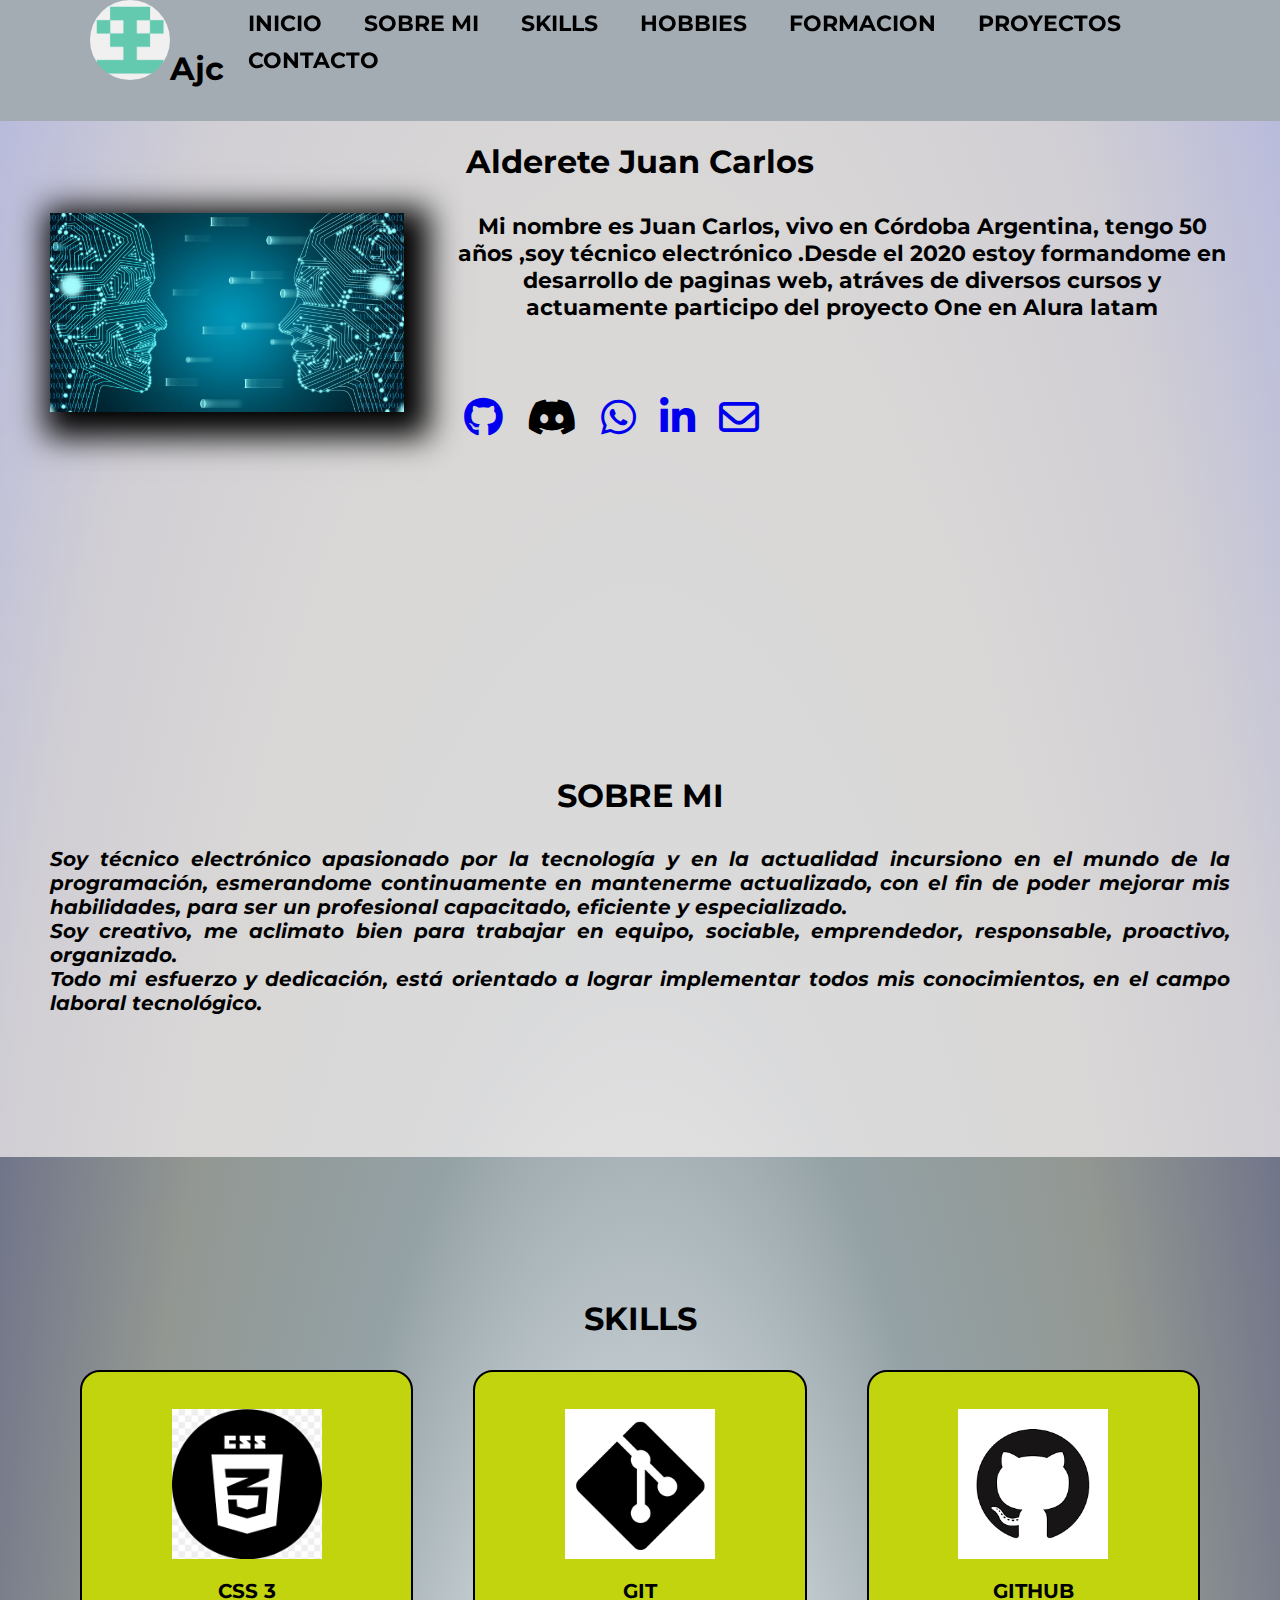
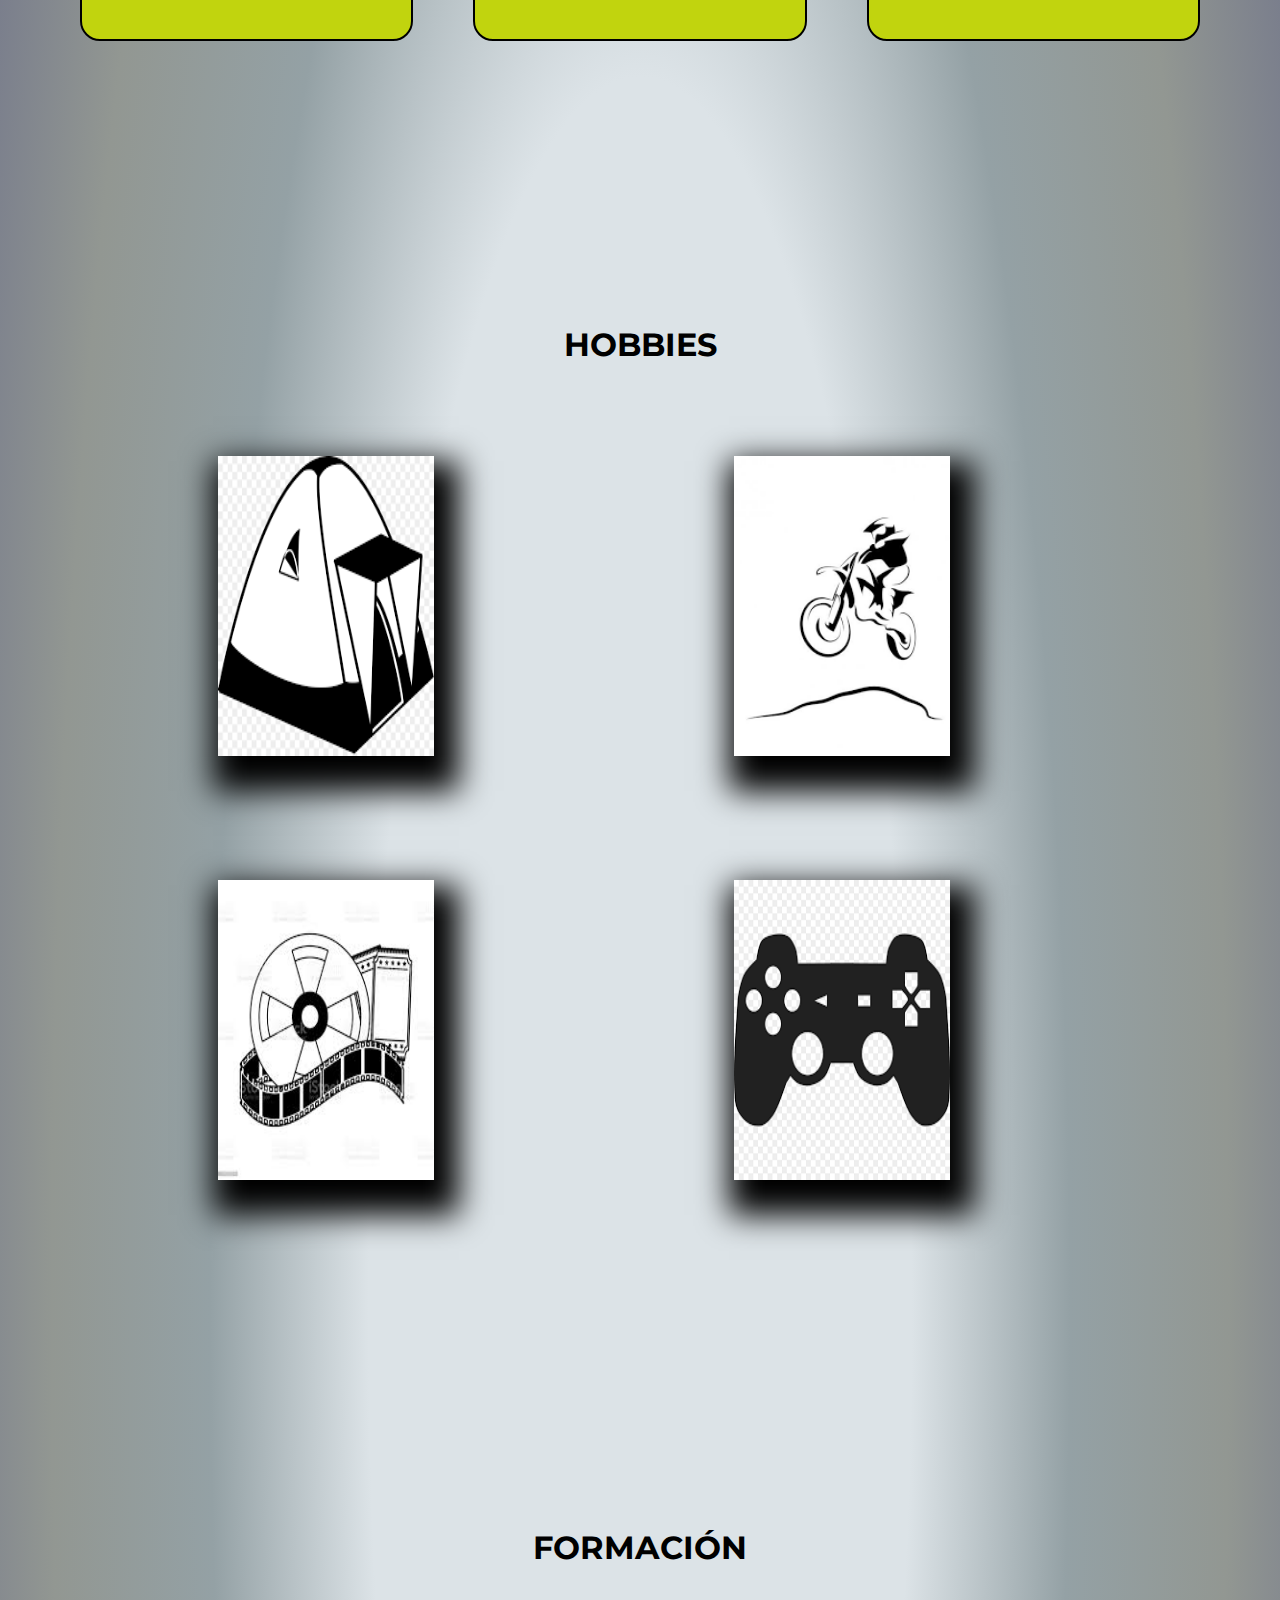
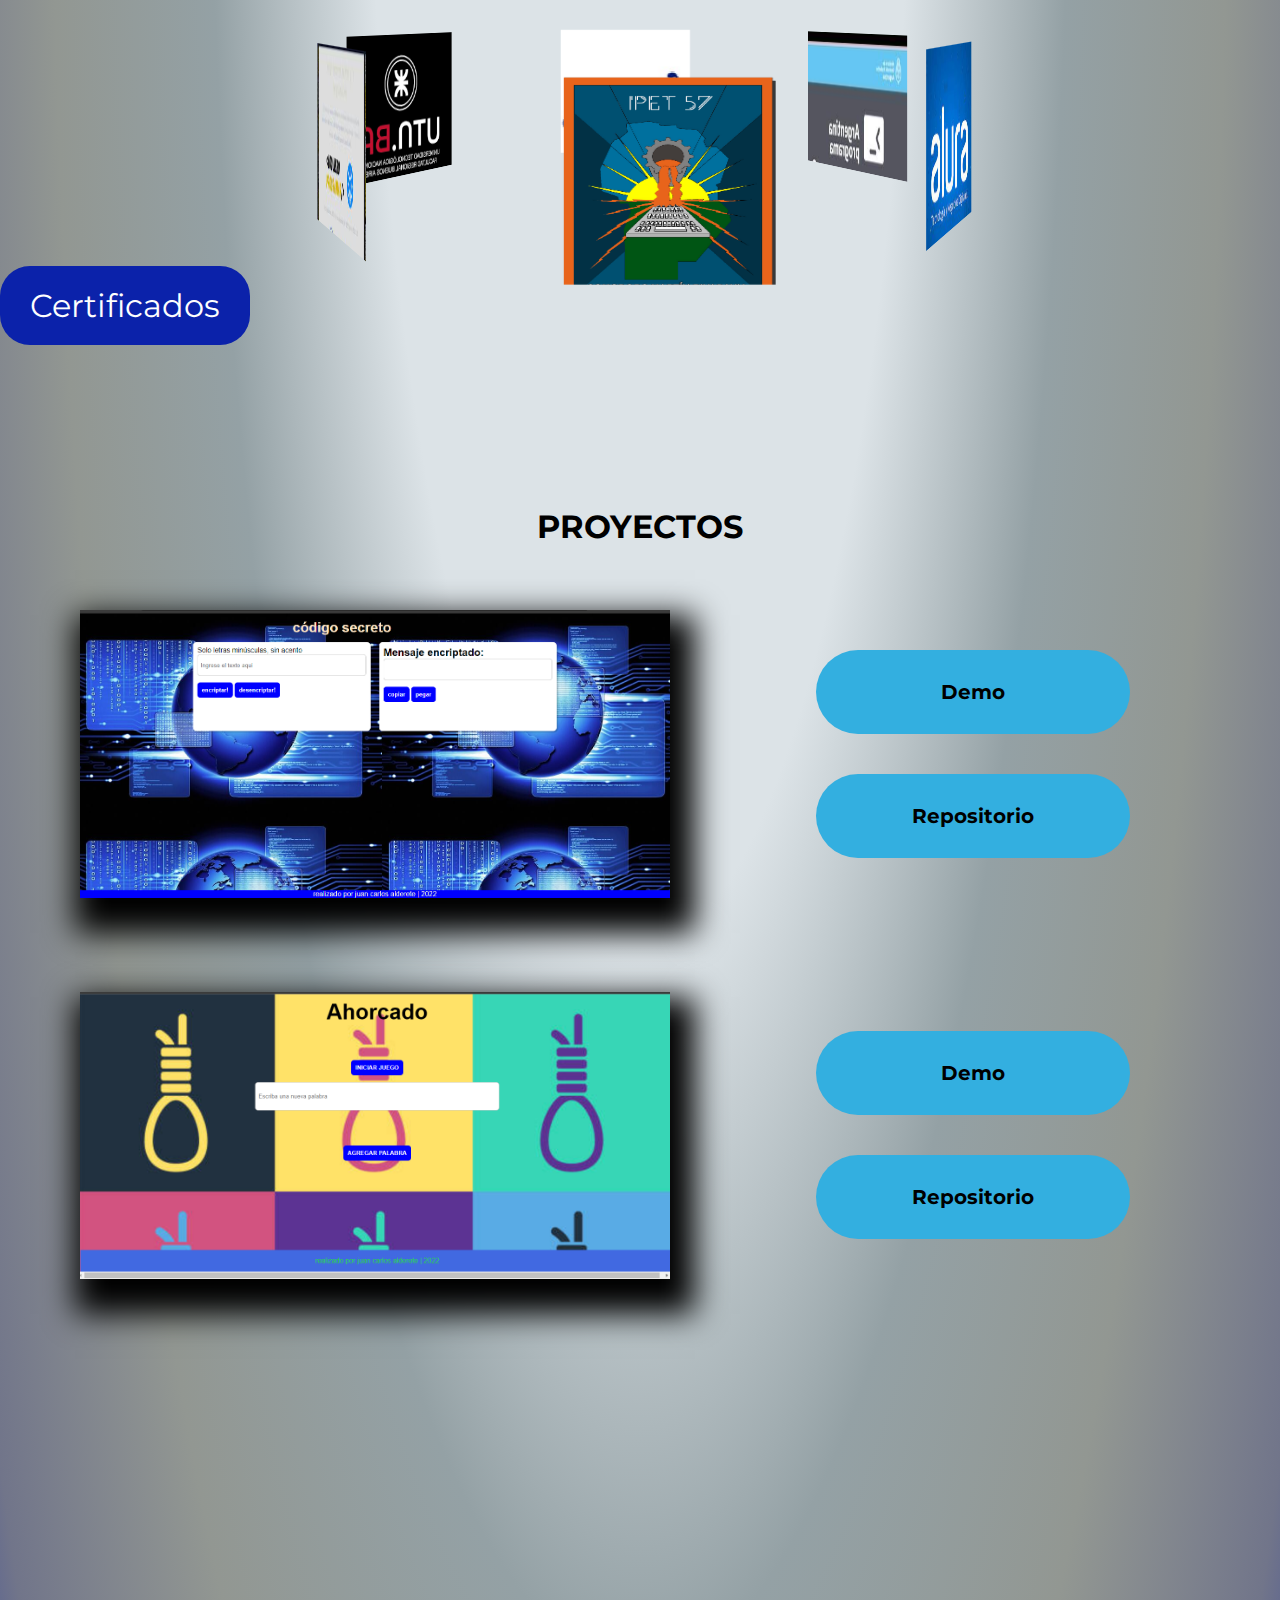
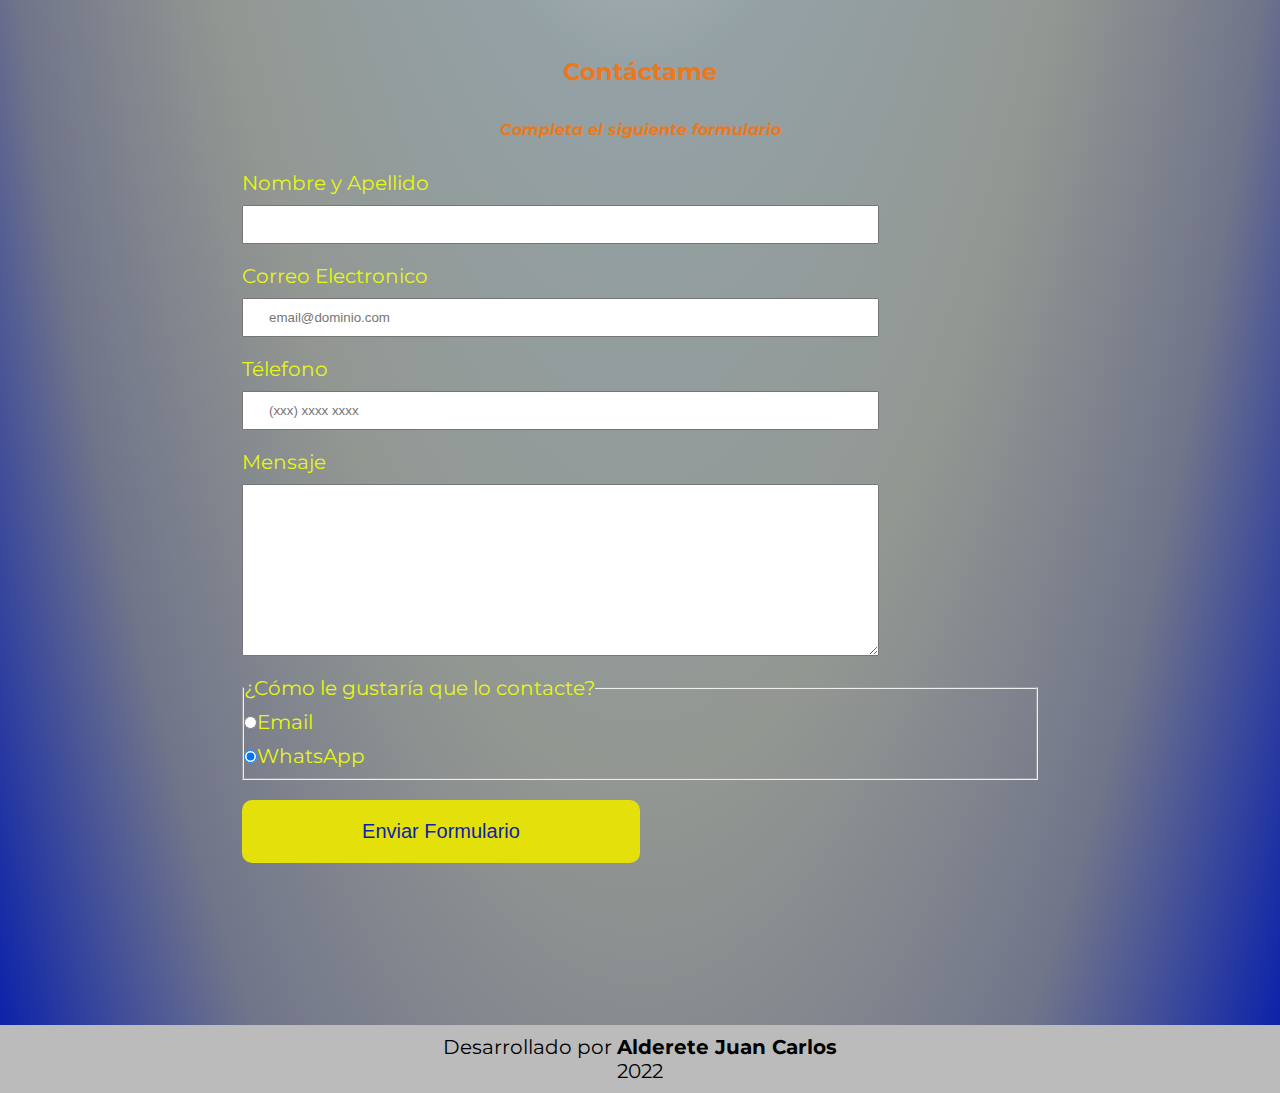
==== commit f1d51114: "se agrego certificado" ====
--- a/index.html
+++ b/index.html
@@ -2,12 +2,12 @@
 <html lang="es">
     <head>
         <meta charset="UTF-8"> 
-        <meta name="viewport" content="width=device-width,initial-scale=1.0">
+        <meta name="viewport" content="width=device-width,initial-scale=1.0, maximum-scale=1.0, minimum-scale=1.0">
         <title>porfolio</title>
         
         <link href="https://fonts.googleapis.com/css2?family=Montserrat:wght@300&display=swap" rel="stylesheet">
         <link rel="stylesheet" href="https://cdnjs.cloudflare.com/ajax/libs/font-awesome/6.0.0/css/all.min.css" integrity="sha512-9usAa10IRO0HhonpyAIVpjrylPvoDwiPUiKdWk5t3PyolY1cOd4DSE0Ga+ri4AuTroPR5aQvXU9xC6qOPnzFeg==" crossorigin="anonymous" referrerpolicy="no-referrer" />
-        
+        <link rel="stylesheet" href="https://cdn.jsdelivr.net/npm/normalize.css@8.0.1/normalize.min.css">    
        
         <link rel="stylesheet" href="https://cdn.jsdelivr.net/npm/glider-js@1.7.7/glider.min.css">
         
@@ -145,6 +145,11 @@
                                     <img src="certificados/DIPLOMA DE FUNDAMENTOS DE PROGRAMACIÓN-UTN1.png">
 
                                 </div>
+                            
+                                <div class="carrusel-elemento">
+                                    <img src="certificados/integral capacitando.jpg">
+
+                                </div>
                                 <div class="carrusel-elemento">
                                     <img src="certificados/Alura_espanhol FOCO1.png">
 
--- a/styles.css
+++ b/styles.css
@@ -6,16 +6,11 @@
     box-sizing: border-box;
 }
 body{
-    font-family: 'Montserrat', sans-serif;
-    
+    font-family: 'Montserrat', sans-serif;    
 }
 main{
-    background: radial-gradient(#dce3e7 40%,#94a1a5,#929792,#71758a);
-}
-
-
-
-
+    background: radial-gradient(#dce3e7 30%,#94a1a5,#929792,#71758a,#0b22aa);
+}
 header{
     background-color: #BBBBBB;
     position: fixed;
@@ -24,15 +19,11 @@
     top: 0;
     left: 0;
 }
-
-
-
 .caja{
     width: 100%;
     height: 121px;
     background-color: rgb(164, 172, 179);
-    padding: 0 20px;
-   
+    padding: 0 20px;   
 }
 .menu{
     max-width: 940px;
@@ -41,35 +32,27 @@
 }
 h1{
     display: inline;
-
-}
-h1 img{
-    
+}
+h1 img{    
     width:80px;
     border-radius: 90px;
     margin-left: 70px;
-
 }
 .redes-sociales{
     width: 100%;
-    padding: 50px;
-    
+    padding: 50px;    
 }
 .redes-sociales a{
     font-size: 40px;
     padding: 10px;
 }
-nav{   
-      
+nav{      
     position: fixed;
     margin-right: 20px;
     z-index: 99999;
     display: inline-block;
 }
-
-
-nav li{
-    
+nav li{    
     margin-top: 10px;
     display: inline-block;
     padding-left: 10px;
@@ -87,8 +70,7 @@
 nav a:hover{
     color: #c78c19;
     text-decoration: underline;
-    transform: scale(1.1);
-  
+    transform: scale(1.1);  
 }
 .icon-menu{
     font-size: 30px;
@@ -98,7 +80,6 @@
     height: 100%;
     display: none;
     align-items: center;
-
 }
 #label-check{
     width: 26px;
@@ -114,13 +95,11 @@
     margin: 0 auto;
     padding: 142px 50px;
     background: linear-gradient(rgba(243, 239, 239, 0.733));
-
 }
 .tecnologiaaaa{
     width: 30%;
     float:left;
-    margin: 0 50px 50px 0;
-    
+    margin: 0 50px 50px 0;    
     transition: 400ms;
     box-shadow: 10px 10px 30px 15px#000000;
 }
@@ -132,29 +111,22 @@
     font-size: 2em;
     margin:0 0 1em;
     clear: left;
-
 }
 .principal p{
     margin:0 0 1em;
     text-align: center;
     font-size: 22px;
 }
-
 .sobre-mi p{
     font-size: 20px;
     font-style: italic;
     text-align: justify;
     width: 100%;
 }
-
 /*----------skills*/
-
 .skills{
     padding: 142px 50px;
-    
-
-}
-
+}
 /* ==========================================================================
 	Estilos para un espect en vertical
 ========================================================================== */
@@ -227,13 +199,12 @@
                 position: relative;
             }
                 .habilidades img {
-                    width: 150px;
+                    width: 100%;
+                    max-width: 150px;
                     height: auto;
                     margin: 0px 0px 20px;
                 }
 }
-
-
 /* ==========================================================================
 	Estilos para un espect en horizontal
 ========================================================================== */
@@ -292,18 +263,18 @@
                 align-items: center;
                 flex-direction: column;
                 position: relative;
+               
             }
                 .habilidades img {
                     width: 150px;
                     height: auto;
                     margin: 0px 0px 20px;
                 }
-}
-
-
-
+                .habilidades h2{
+                    font-size: 20px;
+                }
+}
 /*--------------hobbies*/
-
 .hobbies, .proyectos{
     width: 100%;
     margin:0 auto;
@@ -313,9 +284,7 @@
     width: 70%;
     margin:0 auto;
     padding: 142px 50px;
-
-}
-
+}
 .hobbies li{
     display: inline-block;
     width: 40%;
@@ -326,44 +295,36 @@
 .hobbies img{
     width: 50%;
     height: 300px;
-    margin:30px;
-    
+    margin:30px;    
     box-shadow: 10px 20px 30px 15px #000000;
     transition: 2s all;
 }
 .hobbies img:hover{
     transform: rotate(-10deg);
 }
-  
-
-
 /*formacion*/
 .formacion{
     width: 100%;
     height: 500px;
     padding: 142px 50px;
 }
-
 .academico-all{
     width: 210px;
     margin:auto;
     perspective: 1000px;
-    position: relative;
-    
+    position: relative;    
 }
 .contenedor{
     width: 100%;
     position: absolute;
     animation: rotar 10s infinite linear;
-    transform-style: preserve-3d;
-    
+    transform-style: preserve-3d;    
 }
 .contenedor figure{
     width: 100%;
     height: 200px;
     overflow: hidden;
     position: absolute;
-
 }
 .contenedor figure:nth-child(1){transform:rotateY(60deg) translateZ(300px);}
 
@@ -381,8 +342,7 @@
     margin:40px;
     width: 80%;
     height: 200px;
-    display: inline-block;
-    
+    display: inline-block;    
 }
 @keyframes rotar{
     from{
@@ -391,28 +351,21 @@
         transform: rotateY(360deg);
     }
 }
-
 .btn{
     width: 50%;
     color:#fefefe;
     text-align: center;
-
     margin-top: 80px;
     background: #0b22aa;
     padding: 20px 30px;
     border-radius: 30px;
-    font-size: 2em;
-    
-  
+    font-size: 2em;  
 }
 .oculto{
     display: none;
 }
-
 /*__________________galeria de certificados____________*/
-
 .diplomas{
-
     max-width: 100%;
     margin: 40px 20px 40px 50px;
 }
@@ -432,7 +385,6 @@
     background:#000000;
     color: white;
     opacity: 50%;
-
 }
 .carrusel-anterior{
     left: -30px;
@@ -443,20 +395,7 @@
 .carrusel-anterior:hover, .carrusel-siguiente:hover{
     opacity: 100%;
 }
-
-
-
-
-
-
-
-
-
 /*____________proyectos-----------*/
-
-
-   
-
 .imgencriptador, .imgahorcado{
     box-shadow: 10px 20px 30px 15px #000000;
     width: 50%;
@@ -468,10 +407,7 @@
     margin: 30px;
     width: 100%;
     align-items: center;
-    justify-content: center;
-    
-
-    
+    justify-content: center;    
 }
 .encriptador .detalle, .ahorcado .detalle{
     display: flex;
@@ -534,29 +470,22 @@
     padding: 10px;
     background-color: #BBBBBB;
     font-size: 20px;
-
-}
-
-
-
-
-
-
-
-
-
-
+}
+@media screen and (orientation:landscape)and(max-height:300px) {
+    nav ul{
+        overflow-y: scroll;
+    }
+}
 @media screen and (max-width:750px) {
     header{
         position: fixed;
-        width: 100%;
+        width: 100%;        
         top: 0;
     }
     nav{
         left: 0;
         top: 123px;
-        width: 100%;
-        
+        width: 100%;      
     }
     nav ul{
         flex-direction: column;
@@ -564,23 +493,18 @@
         width: 100%;
         height: 0;
         transition: all 300ms ease;
-        background-color: rgb(164, 172, 179);
-       
+        background-color: rgb(164, 172, 179);       
         opacity: 0;
         visibility: hidden;
-        
-
     }
     nav a:hover{
         color: #c78c19;
         text-decoration: none;
-        transform: scale(1);
-      
+        transform: scale(1);      
     }
     nav a{
         display: block;
         padding: 12px;
-
     }
     .icon-menu{
         display: flex;
@@ -589,15 +513,14 @@
         height: 500px;
         visibility: visible;
         opacity: 1;
-
+        overflow-y: scroll;
     }
     #label-check{
         display: inline-block;
     }
     .caja{
         width: auto;
-        padding: 30px;
-        
+        padding: 30px;        
     }
     h1 img{
         display:inline;
@@ -606,71 +529,55 @@
     .principal,.sobre-mi, .sobre-mi p,.hobbies, .proyectos, .formulario{
         width: 100%;
     }
-    .redes-sociales{
-       
-        padding: 20px;
-        
-    }
-    
-    
+    .redes-sociales{       
+        padding: 20px;        
+    }    
     .redes-sociales a{
-        font-size: 30px;
-       
-    }
-    .habilidades{
-   
-        width: 100%;
-        
-      
+        font-size: 30px;       
+    }
+    .habilidades{   
+        width: 100%;      
     }
     .hobbies img{
         width: 120px;
-
     }
     .btn{
         width: 80%;
-        margin-left: 30px;
+        margin-left: 30px;        
+    }
+
+    .contenedor figure:nth-child(1){transform:rotateY(60deg) translateZ(150px);}
+
+    .contenedor figure:nth-child(2){transform:rotateY(120deg) translateZ(150px);}
+
+    .contenedor figure:nth-child(3){transform:rotateY(180deg) translateZ(150px);}
+
+    .contenedor figure:nth-child(4){transform:rotateY(240deg) translateZ(150px);}
+
+    .contenedor figure:nth-child(5){transform:rotateY(300deg) translateZ(150px);}
+
+    .contenedor figure:nth-child(6){transform:rotateY(360deg) translateZ(150px);}
+
+    .detalle a{
+        padding:25px;
+        text-align: center;
+    }
+    .encriptador,.ahorcado{
+        display: block;
+    }
+    .imgencriptador,.imgahorcado{
+        width: 100%;
+    }
+    .contacto{
+        width: 100%;
+        padding: 20px 30px;
+    }
+    .encriptador .detalle, .ahorcado .detalle{    
+        width: auto;
+        margin:50px;
+    }
         
-    }
+}
+
+
     
-.contenedor figure:nth-child(1){transform:rotateY(60deg) translateZ(150px);}
-
-.contenedor figure:nth-child(2){transform:rotateY(120deg) translateZ(150px);}
-
-.contenedor figure:nth-child(3){transform:rotateY(180deg) translateZ(150px);}
-
-.contenedor figure:nth-child(4){transform:rotateY(240deg) translateZ(150px);}
-
-.contenedor figure:nth-child(5){transform:rotateY(300deg) translateZ(150px);}
-
-.contenedor figure:nth-child(6){transform:rotateY(360deg) translateZ(150px);}
-
-
-
-.detalle a{
-    padding:25px;
-    text-align: center;
-}
-.encriptador,.ahorcado{
-    display: block;
-}
-.imgencriptador,.imgahorcado{
-    width: 100%;
-}
-
-.contacto{
-    width: 100%;
-    padding: 20px 30px;
-}
-.encriptador .detalle, .ahorcado .detalle{
-    
-    width: auto;
-    margin:50px;
-}
-      
-
-    
-}
-
-
-    
